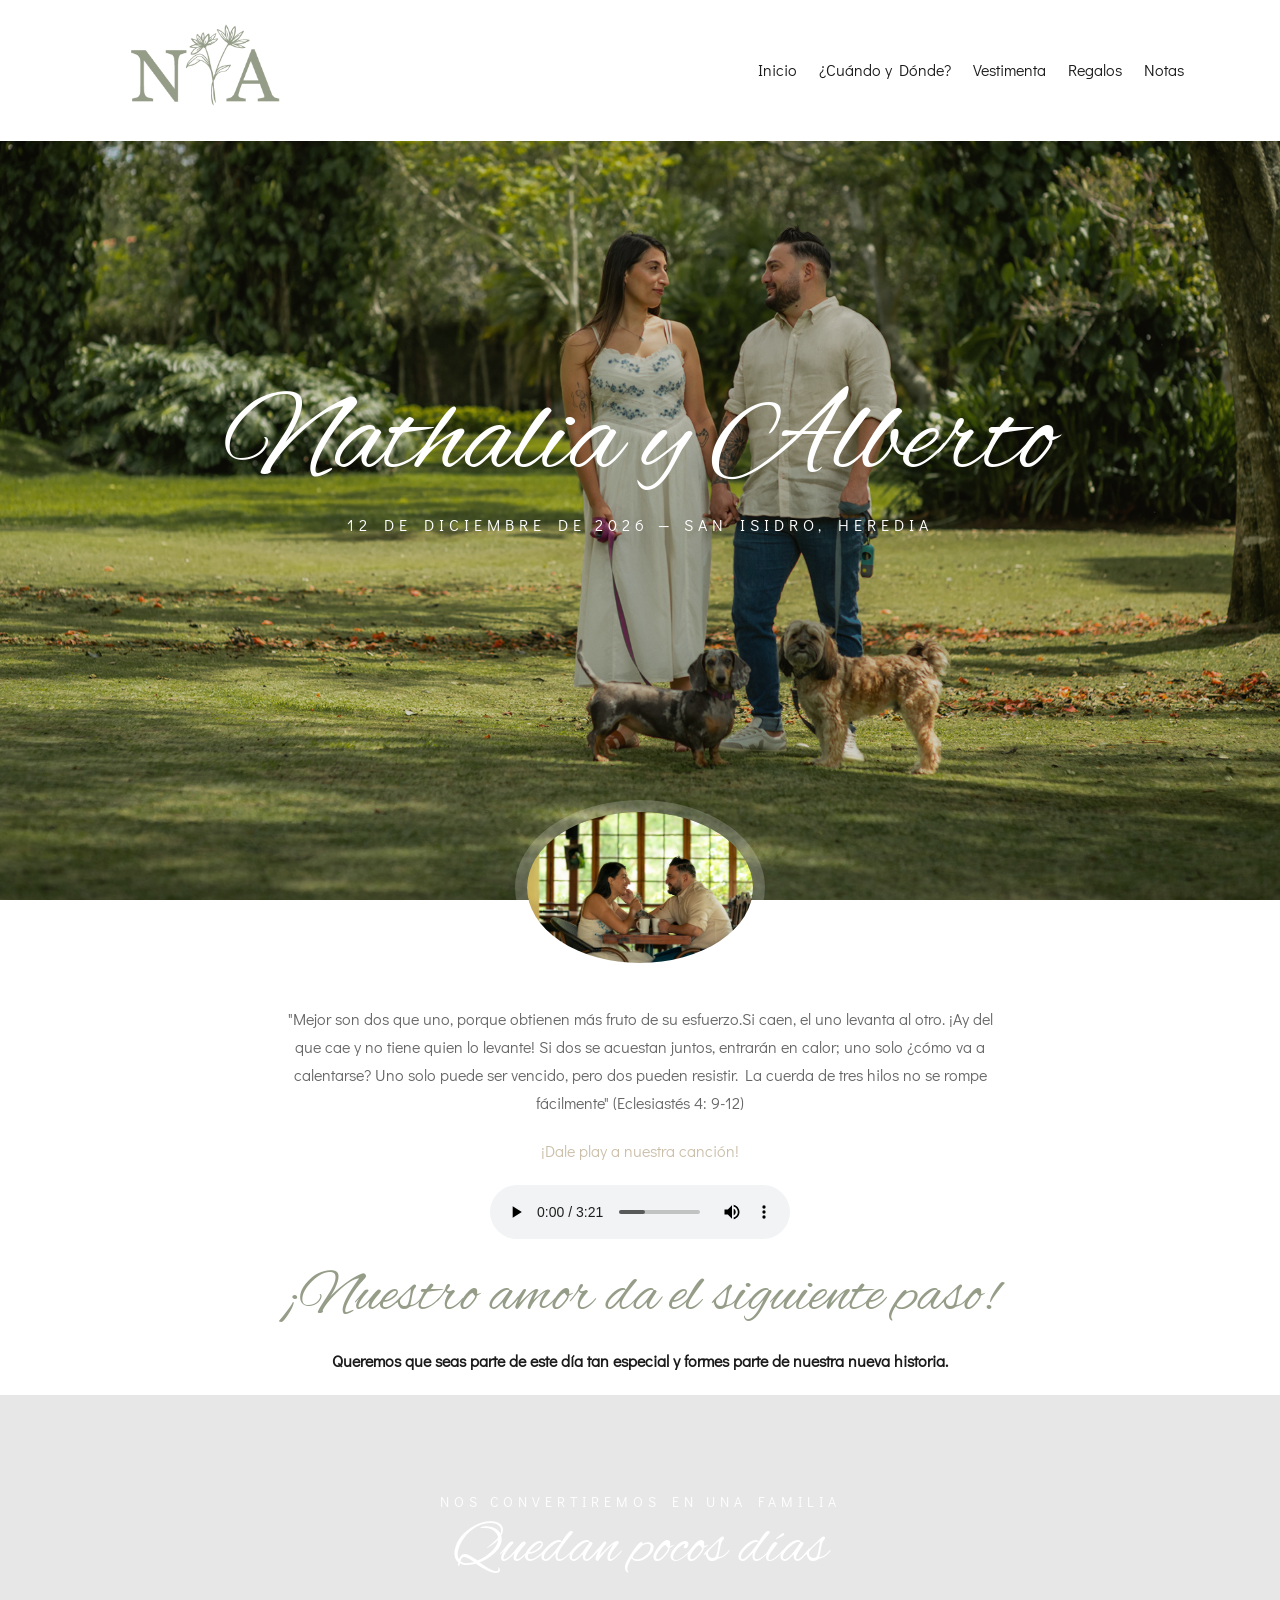
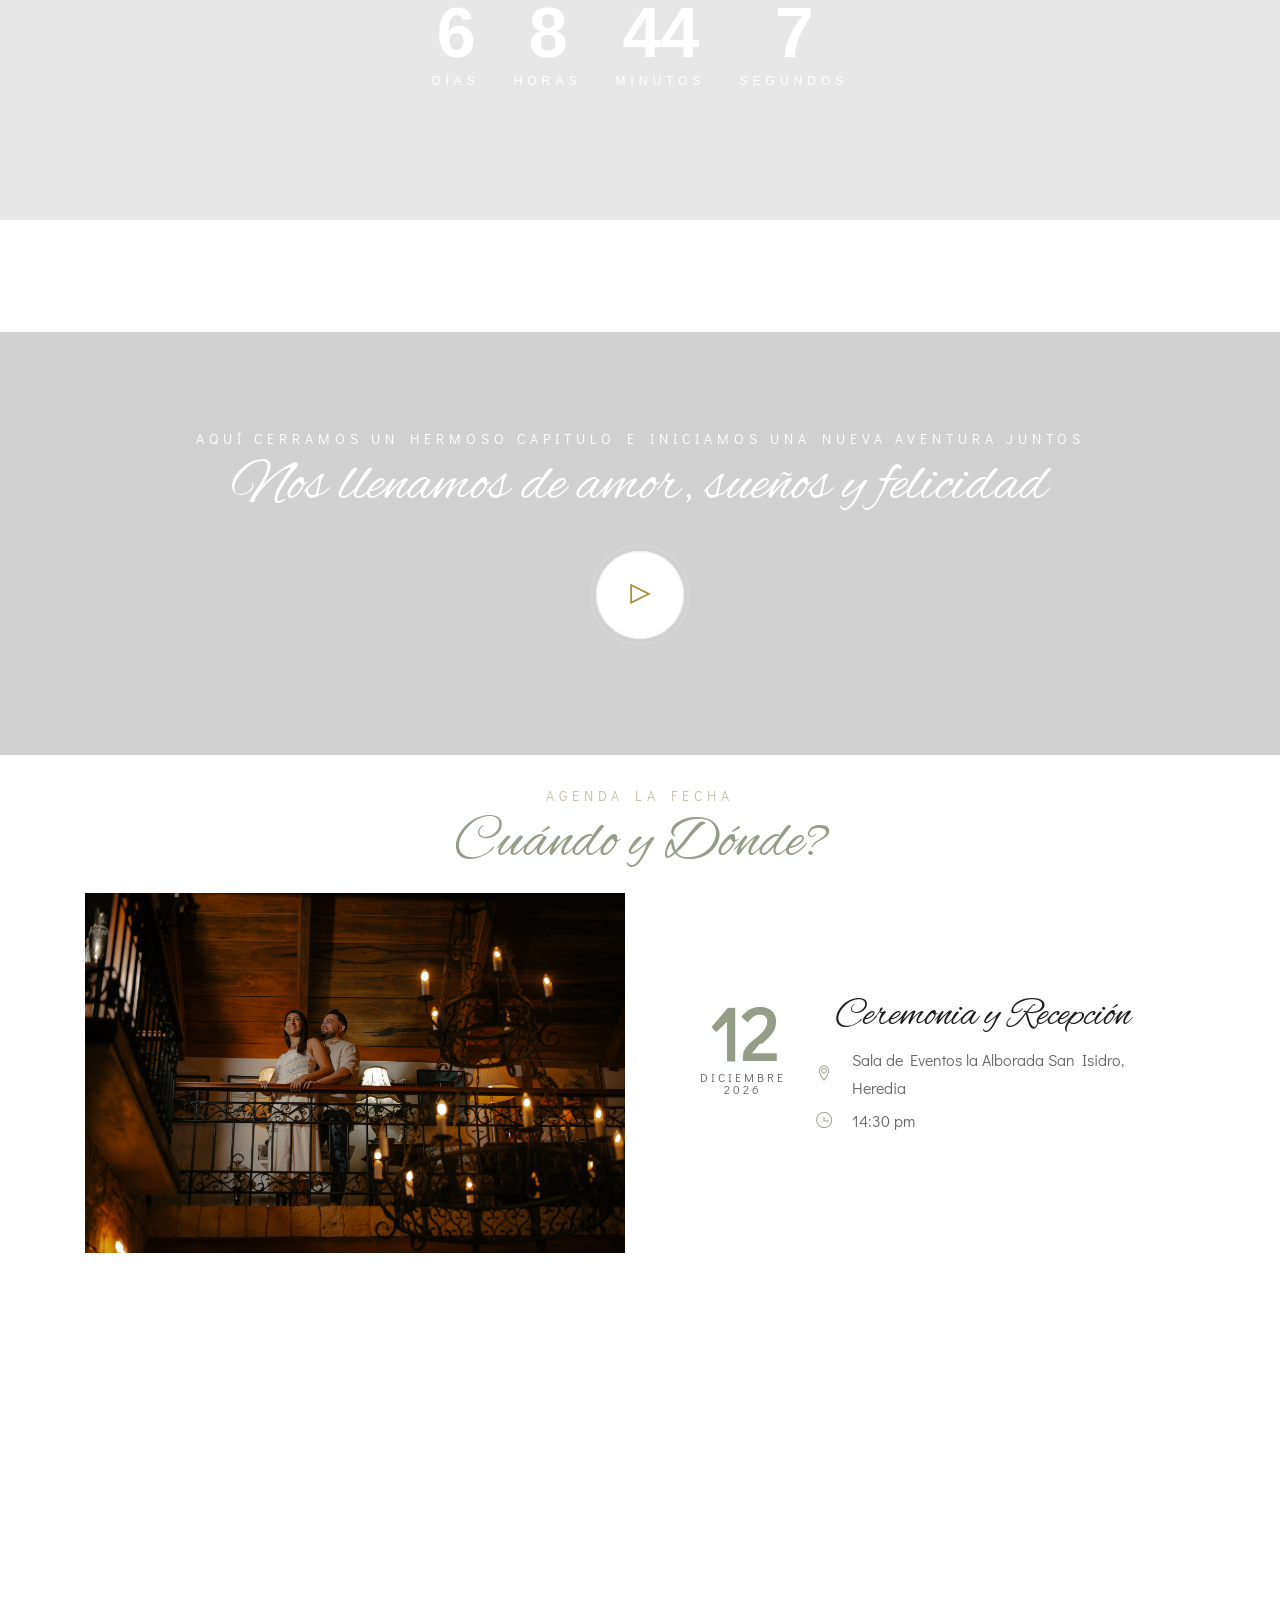
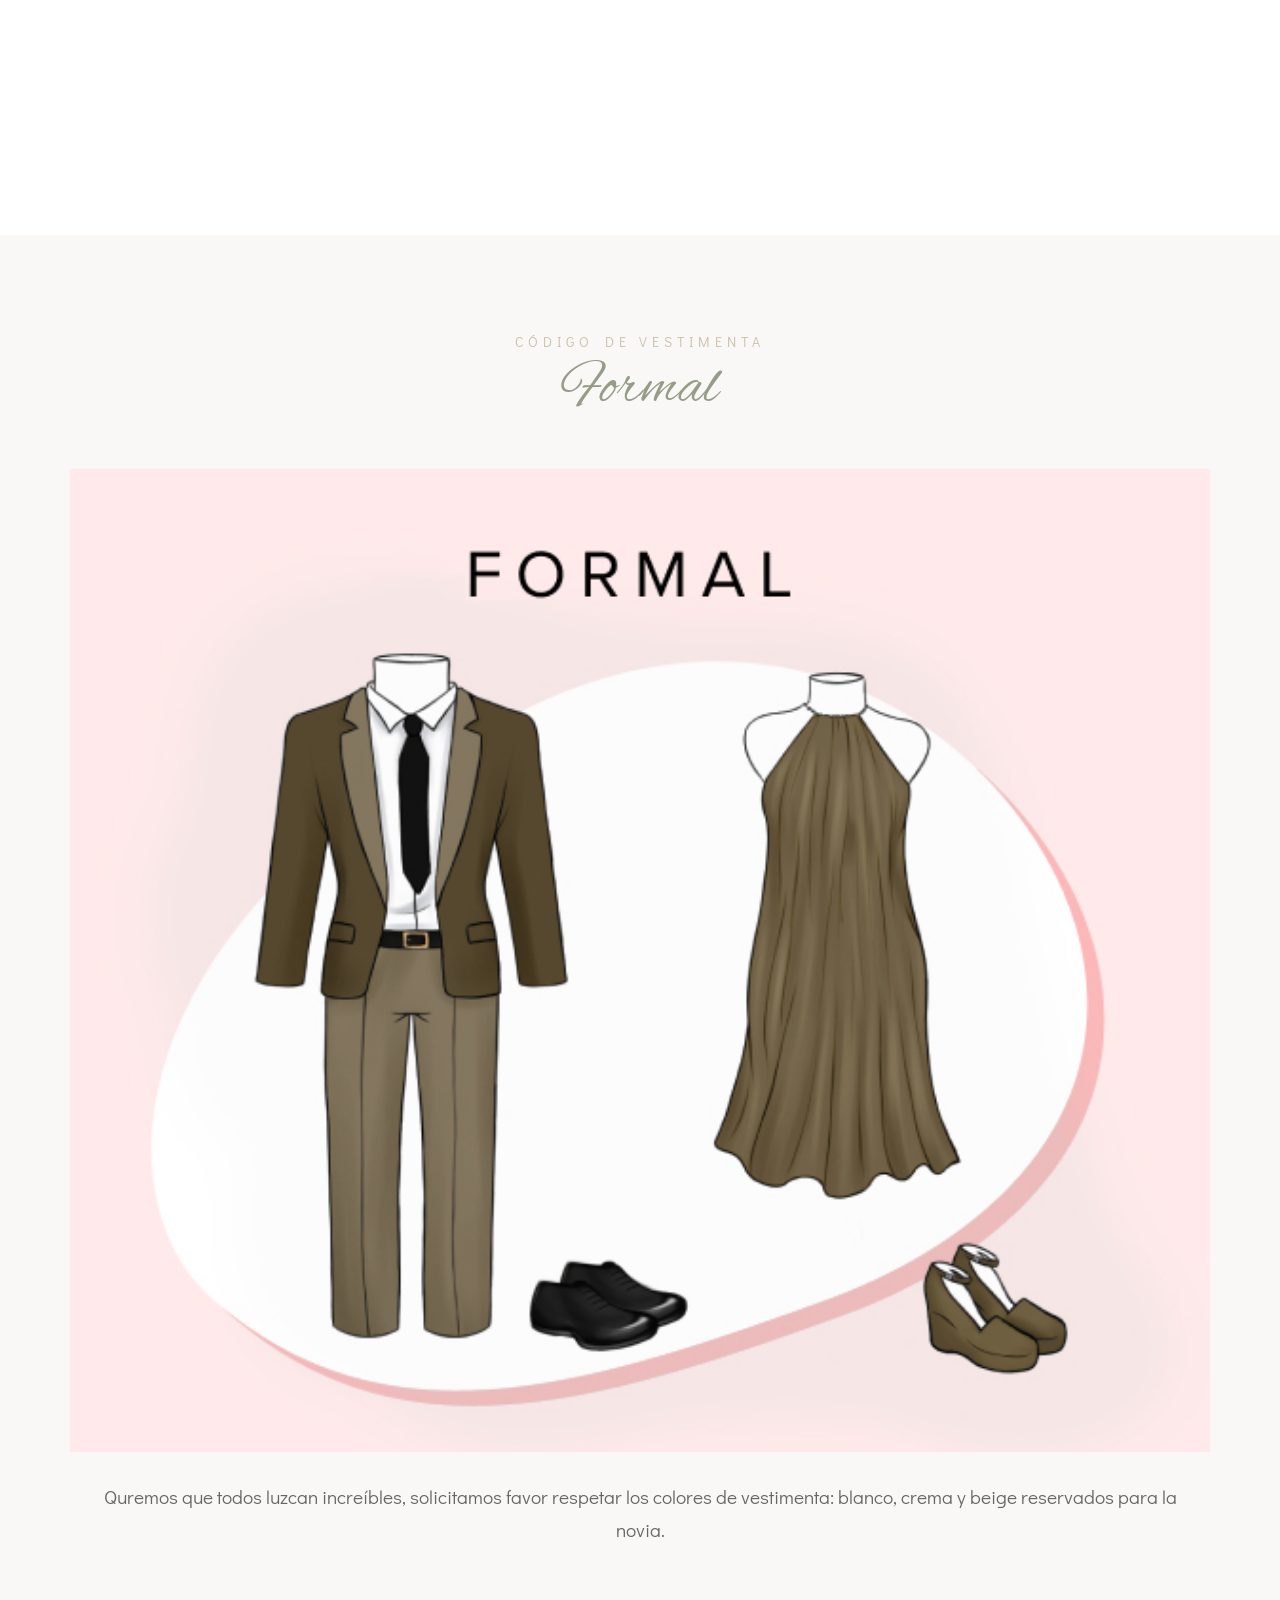
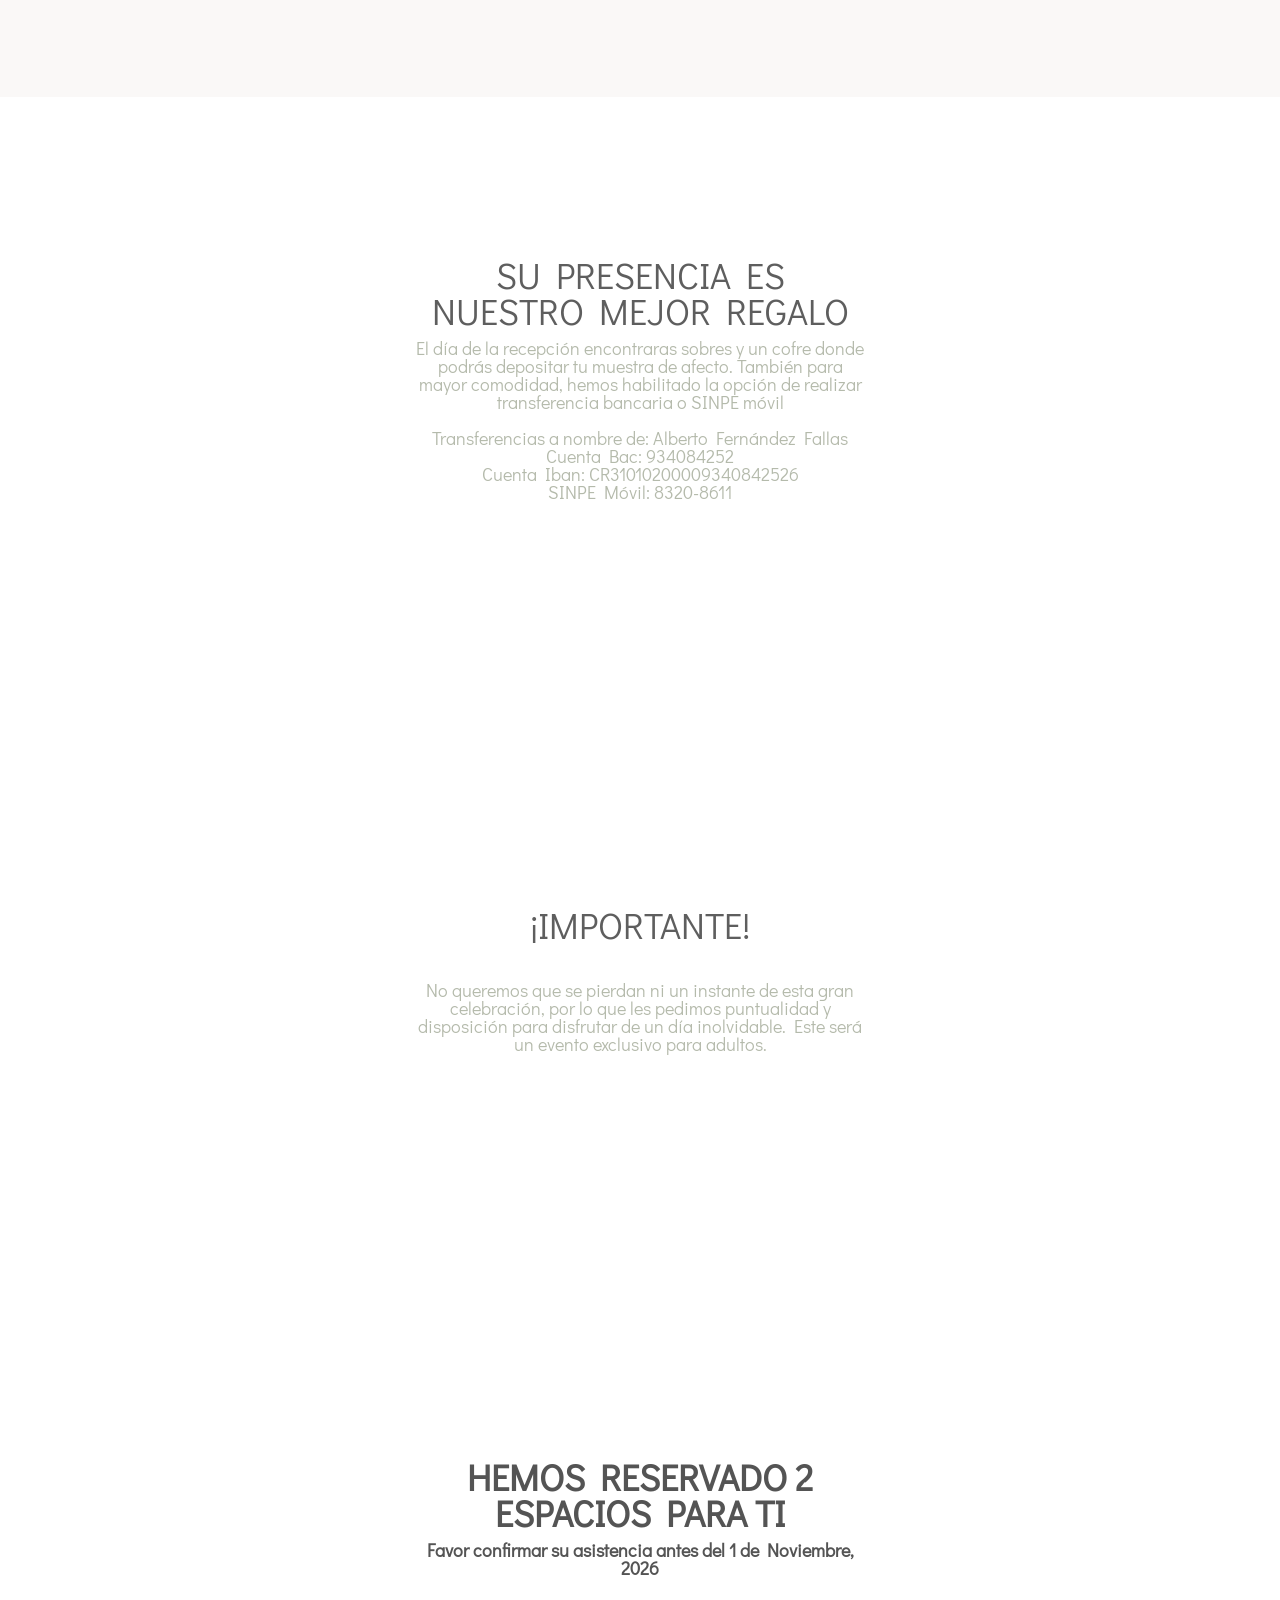
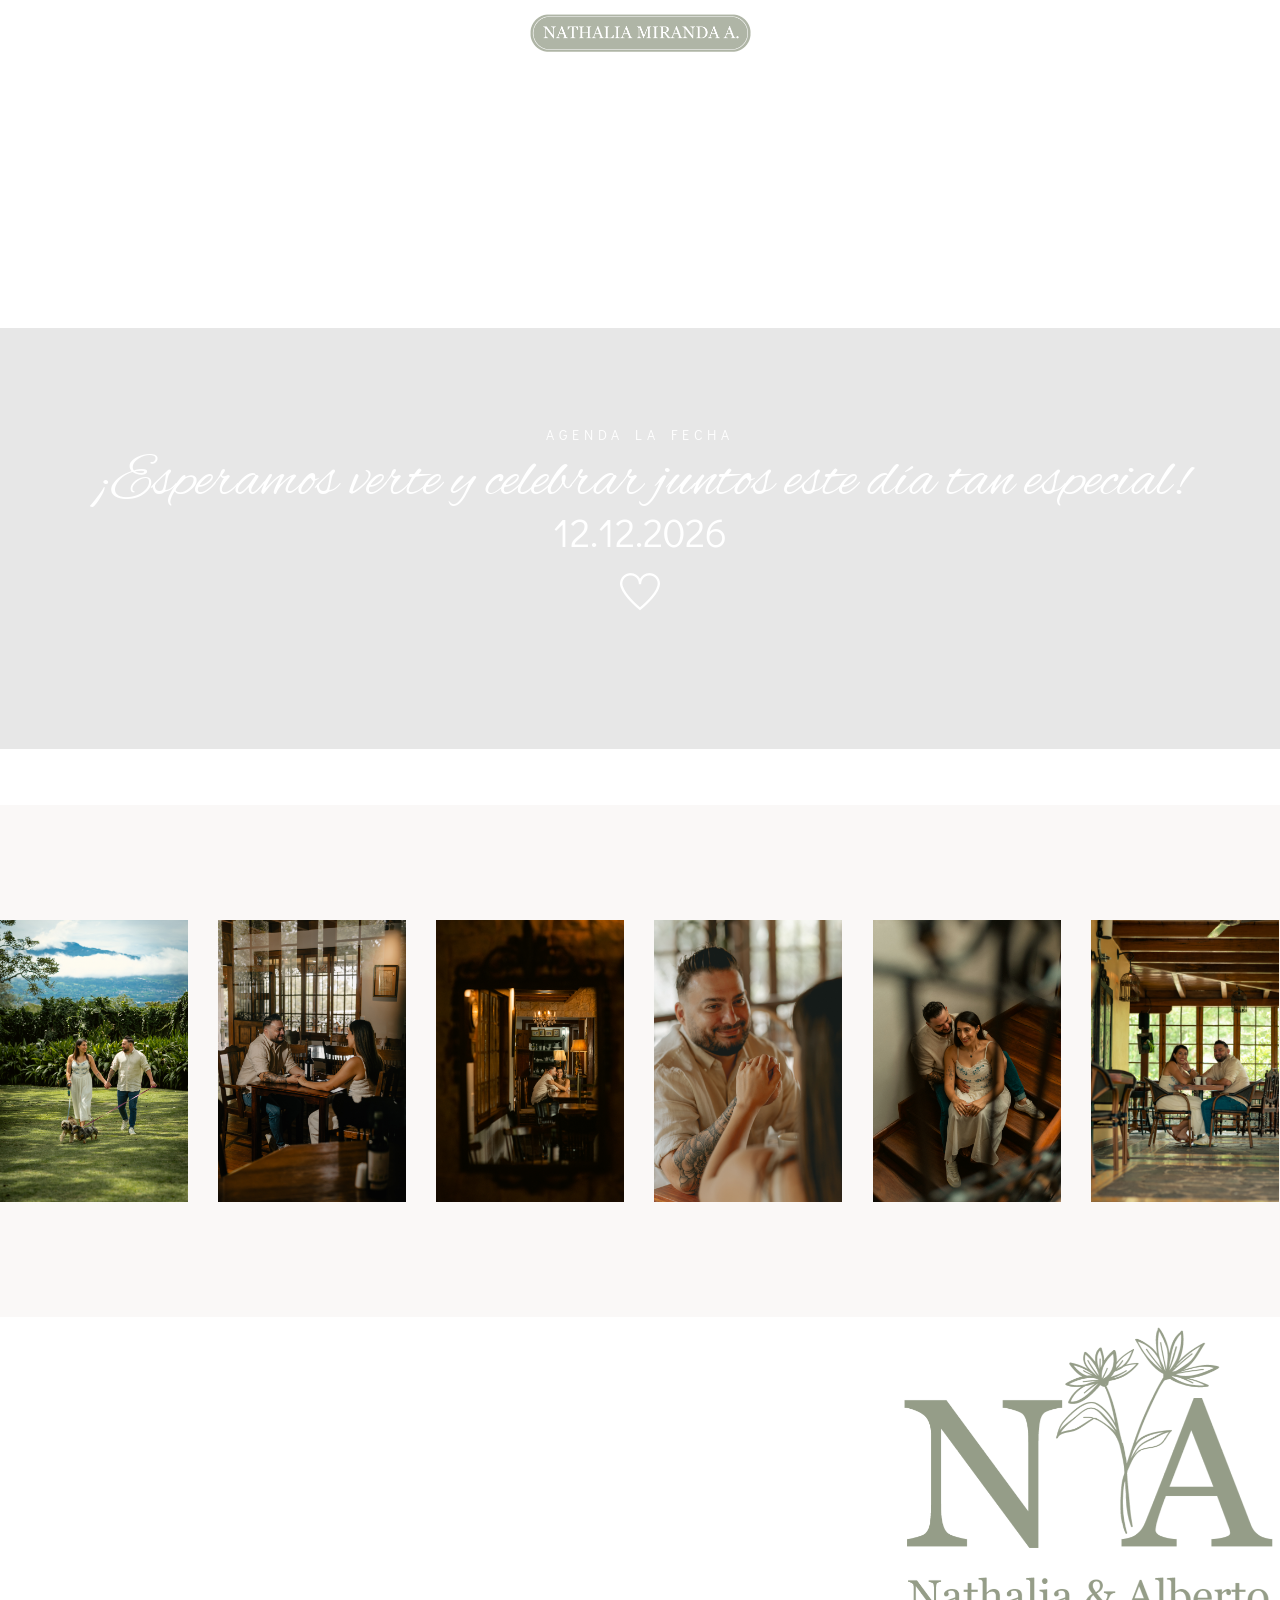
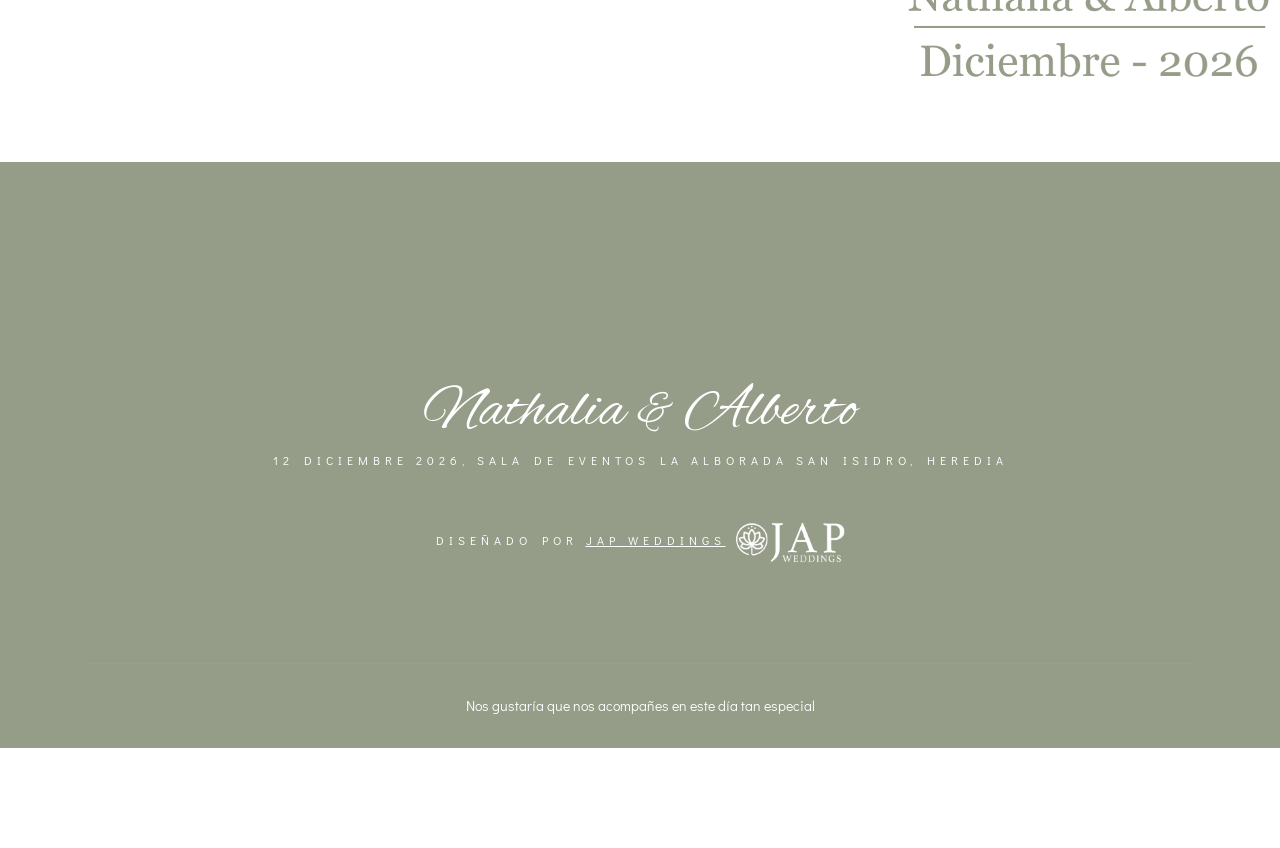
==== 2.html @ 444c9c57 "Add files via upload" ====
<!DOCTYPE HTML>
<html lang="en">

<head>
    <meta charset="utf-8">
    <meta http-equiv="X-UA-Compatible" content="IE=edge">
    <title>Nathalia y Alberto</title>
    <meta name="viewport" content="width=device-width, initial-scale=1">
    <link rel="icon" type="image/png" href="images/favicon.png" />
    <link href="https://fonts.googleapis.com/css2?family=Alex+Brush&family=Didact+Gothic&display=swap" rel="stylesheet">
    <link rel="stylesheet" href="css/animate.css">
    <link rel="stylesheet" href="css/themify-icons.css">
    <link rel="stylesheet" href="css/bootstrap.css">
    <link rel="stylesheet" href="css/flexslider.css">
    <link rel="stylesheet" href="css/magnific-popup.css">
    <link rel="stylesheet" href="css/owl.carousel.min.css">
    <link rel="stylesheet" href="css/owl.theme.default.min.css">
    <link rel="stylesheet" href="css/YouTubePopUp.css">
    <link rel="stylesheet" href="css/style.css">
    <!-- FOR IE9 below -->
    <!--[if lt IE 9]>
        <script src="js/respond.min.js"></script>
    <![endif]-->
</head>

<body>
    <!-- Preloader -->
    <div class="preloader">
        <div class="lds-heart">
            <div></div>
        </div>
    </div>
    <!-- Progress-wrapp scroll-button -->
    <div class="progress-wrap active-progress">
        <svg class="progress-circle svg-content" width="100%" height="100%" viewBox="-1 -1 102 102">
            <path d="M50,1 a49,49 0 0,1 0,98 a49,49 0 0,1 0,-98" />
        </svg>
    </div>
    <!-- Navbar -->
    <nav class="navbar navbar-expand-lg ">
        <div class="container">
            <!-- Logo -->
            <div class="logo-wrapper navbar-brand valign">
                <div class="logo">
                    <a href="index.html"><img src="images2/LOGO-nuestra-boda.png" style="width: 64%;" alt=""></a>
                </div>
            </div>
            <button class="navbar-toggler" type="button" data-toggle="collapse" data-target="#navbarSupportedContent"
                aria-controls="navbarSupportedContent" aria-expanded="false" aria-label="Toggle navigation"> <span
                    class="icon-bar"><i class="ti-line-double"></i></span> </button>
            <!-- Navbar links -->
            <div class="collapse navbar-collapse" id="navbarSupportedContent">
                <ul class="navbar-nav ml-auto">
                    <li class="nav-item"><a class="nav-link active" href="#home" data-scroll-nav="0">Inicio</a></li>
                    <li class="nav-item"><a class="nav-link" href="#whenwhere" data-scroll-nav="6">¿Cuándo y Dónde?</a>
                    </li>
                    <li class="nav-item"><a class="nav-link" href="#outfit" data-scroll-nav="8">Vestimenta</a></li>
                    <li class="nav-item"><a class="nav-link" href="#rsvp5" data-scroll-nav="7">Regalos</a></li>
                    <li class="nav-item"><a class="nav-link" href="#rsvp2" data-scroll-nav="9">Notas</a></li>

                </ul>
            </div>
        </div>
    </nav>


    <!-- Slider section -->
    <header id="home" data-scroll-index="0">
        <div class="mary-hero js-fullheight">
            <div class="flexslider js-fullheight">
                <ul class="slides">
                    <li class="bg-fixed" style="background-image: url(images/JAP_7973.jpg); 
                    background-position: 60% center;" data-overlay-dark="2" id="icon">
                        <div class="overlay"></div>
                        <div class="container">
                            <div class="row">
                                <div class="col-md-12 text-center js-fullheight slider-text">
                                    <div class="slider-text-inner mx-auto">
                                        <h2>Nathalia y Alberto</h2>
                                        <h6>12 de Diciembre de 2026 — San Isidro, Heredia</h6>
                                    </div>
                                </div>
                            </div>
                        </div>
                    </li>
                </ul>
            </div>
        </div>

    </header>
    <!-- Welcome section -->
    <div id="welcome" class="welcome section-padding">
        <div class="container">
            <div class="row">
                <div class="col-md-12 text-center">
                    <div class="welcome-mt">
                        <div class="welcome-image-wrapper">
                            <div class="img">
                                <a href="#" data-scroll-nav="1"><img src="images/JAP_7983.jpg" alt=""></a>
                            </div>
                        </div>
                    </div>
                </div>
                <div class="col-md-8 offset-md-2 text-center">
                    <p>"Mejor son dos que uno, porque obtienen más fruto de su esfuerzo.Si caen, el uno levanta al otro.
					¡Ay del que cae y no tiene quien lo levante! Si dos se acuestan juntos, entrarán en calor; uno solo ¿cómo va a calentarse?
					Uno solo puede ser vencido, pero dos pueden resistir.
					La cuerda de tres hilos no se rompe fácilmente" (Eclesiastés 4: 9-12)
</p>
					<p style="color: #cbbfa9">¡Dale play a nuestra canción!</p>
            		<audio controls loop>
  					<source src="music.mp3" type="audio/mpeg">
					</audio>
					<p></p>
					<h2 class="section-title" style="color: #959D88;">¡Nuestro amor da el siguiente paso!</h2>
					<p><b>Queremos que seas parte de este día tan especial y formes parte de nuestra nueva historia.</b></p>
            </div>
        </div>
    </div>

    <!-- Countdown section -->
    <div id="countdown" class="section-padding bg-img bg-fixed" data-overlay-dark="1"
        data-background="images/JAP_8116.jpg" style="background-position: 20% center;">
        <div class="container">
            <div class="row">
                <div class="section-head col-md-12">
                    <h6>Nos convertiremos en una familia</h6>
                    <h2>Quedan pocos días</h2>
                </div>
            </div>
            <div class="row">
                <div class="col-md-12">
                    <ul>
                        <li><span id="days"></span>Días</li>
                        <li><span id="hours"></span>Horas</li>
                        <li><span id="minutes"></span>Minutos</li>
                        <li><span id="seconds"></span>Segundos</li>
                    </ul>
                </div>
            </div>
        </div>
    </div>


    <br>
    <br>
    <br>
    <br>

    <!-- Video section -->
    <div id="video" class="story-video section-padding bg-img bg-fixed" data-overlay-dark="2"
        data-background="images/JAP_8154.jpg">
        <div class="container">
            <div class="video-wrapper">
                <div class="row">
                    <div class="col-md-12 text-center">
                        <div class="caption">
                            <h6 class="subtitle">Aquí cerramos un hermoso capitulo e iniciamos una nueva aventura juntos</h6>
                            <h2 class="title">Nos llenamos de amor, sueños y felicidad</h2><br>
                        </div>
                    </div>
                </div>
                <div class="row">
                    <div class="col-md-12 mb-60 img text-center">
                        		<a class="vid valign" href="https://youtu.be/Di5ezcNBdFs">
                            <div class="vid-butn">
                                <span class="icon"><i class="ti-control-play"></i></span>
                            </div>
                        </a>
                    </div>

                </div>
            </div>
        </div>
    </div>

    <!-- When & Where section -->
    <div id="whenwhere" class="when-where section-paddinggg" data-scroll-index="6"
        style="background: url(images/FLORES-02.png) ; background-size:21%; background-repeat: no-repeat; background-position: top right;" >
        <div class="container">
            <div class="row">
                <div class="col-md-12 text-center animate-box" data-animate-effect="fadeInUp">
                    <h6 class="section-subtitle" style="color: #cbbfa9;">Agenda la fecha</h6>
                    <h2 class="section-title" style="color: #959d88;">Cuándo y Dónde?</h2>
                </div>
            </div>
            <div class="row">
                <div class="col-md-6 animate-box" data-animate-effect="fadeInLeft">
                    <div class="img left">
                        <img src="images/JAP_7962.jpg" alt="">
                    </div>
                </div>
                <div class="col-md-6 valign animate-box" data-animate-effect="fadeInRight">
                    <div class="content">
                        <div class="date">
                            <h3 style="color: #959d88;">12</h3>
                            <h6>Diciembre 2026</h6>
                        </div>
                        <div class="cont">
                            <div class="info">
                            </div>
                            <h4>Ceremonia y Recepción</h4>
                            <ul class="list-unstyled cont-list">
                                <li>
                                    <div class="icon"> <span class="ti-location-pin" style="color: #959d88;"></span> </div>
                                    <div class="text">
                                        <p align="left">Sala de Eventos la Alborada San Isidro, Heredia</p>
                                    </div>
                                </li>
                                <li>
                                    <div class="icon"> <span class="ti-time" style="color: #959d88;"></span> </div>
                                    <div class="text">
                                        <p>14:30 pm</p>
                                    </div>
                                </li>
                            </ul>
                        </div>
                    </div>
                </div>
                
            </div>
        </div>
    </div>
    <div class="marybrian-blog section-paddinggg">
        <div class="container">
            <div class="row mb-30">
                <iframe
                    src="https://www.google.com/maps/embed?pb=!1m18!1m12!1m3!1d3928.9068027586177!2d-84.05457692454056!3d10.02454927261095!2m3!1f0!2f0!3f0!3m2!1i1024!2i768!4f13.1!3m3!1m2!1s0x8fa0e586ee577349%3A0x601cceb44c95bdb8!2sSala%20de%20Eventos%20La%20Alborada!5e0!3m2!1ses!2scr!4v1782090765783!5m2!1ses!2scr"
                    width="1200" height="450" style="border:0;" allowfullscreen="" loading="lazy"
                    referrerpolicy="no-referrer-when-downgrade"></iframe>
            </div>
        </div>
    </div>
    <!-- Dress Code section -->
    <div id="outfit" class="bride-groom clear section-padding bg-cream" data-scroll-index="8">
        <div class="container">
            <div class="row">
                <div class="col-md-12 text-center mb-30 animate-box" data-animate-effect="fadeInUp">
                    <h6 class="section-subtitle"  style="color: #cbbfa9;">Código de Vestimenta</h6>
                    <h2 class="section-title" style="color: #959d88;">Formal</h2>
                </div>
                <img src="images/Imagen1.png" alt="">

                <div class="col-md-12 text-center mb-30 animate-box">
                    <div class="widget-container" style="text-align: center;">
                        <br>
                        <p style="font-size: larger;">Quremos que todos luzcan increíbles, solicitamos favor respetar los colores de vestimenta:
 						 blanco, crema y beige reservados para la novia.
                        </p>

                    </div>
                </div>
            </div>
        </div>
    </div>

    <!-- RSVP Form section -->
    <div id="rsvp5" class="rsvp section-padding bg-img bg-fixed" data-background="images/JAP_8039.jpg"
        data-scroll-index="7" style="background-position: 20% center;">
        <div class="container">
            <div class="row">
                <div class="col-md-6 offset-md-3 bg-white p-60" style="opacity: 0.7;">
                    <h2 class="text-center">Su presencia es nuestro mejor regalo</br></h2>
                    <h6 class="text-center" style="font-family: Didact Gothic; font-size: large; color: #959D88">El día de la recepción encontraras sobres y un cofre donde podrás depositar tu muestra de afecto. También para mayor comodidad, hemos habilitado la opción de realizar transferencia bancaria o SINPE móvil
					<br>
					<br>Transferencias a nombre de: Alberto Fernández Fallas 
					<br>Cuenta Bac: 934084252
					<br>Cuenta Iban: CR31010200009340842526
					<br>SINPE Móvil: 8320-8611
                    </h6>
                </div>
            </div>
        </div>
    </div>
    <br>
    <br>

    <div id="rsvp2" class="rsvp section-padding bg-img bg-fixed" data-background="images/JAP_8063.jpg"
        data-scroll-index="9" style="background-position: 20%;">
        <div class="container">
            <div class="row">
                <div class="col-md-6 offset-md-3 bg-white p-60" style="opacity: 0.7;">
                    <h2 class="text-center">¡Importante!</br></h2>
                    <br>
                    <h6 class="text-center" style="font-family: Didact Gothic; font-size: large; color: #959D88;">
                        No queremos que se pierdan ni un instante de esta gran celebración, por lo que les pedimos puntualidad y disposición para disfrutar de un día inolvidable.
						Este será un evento exclusivo para adultos.<br>  
                    </h6>

                    <h6 class="text-center" style="font-family: Didact Gothic; font-size: large; color: #626554;">
                    </h6>
                </div>
            </div>
        </div>
    </div>
	<br>
    <br>
        <!-- RSVP Form section -->
    <div id="rsvp" class="rsvp section-padding bg-img bg-fixed" data-background="images/JAP_7977.jpg"
        data-scroll-index="7" style="background-position: 20% center;">
        <div class="container">
            <div class="row">
                <div class="col-md-6 offset-md-3 bg-white p-60" style="opacity: 0.75;">
                    <h2 class="text-center"><b>Hemos reservado 2</b><br><b>espacios para ti</b></br></h2>
				<h6 class="text-center" style="font-family: Didact Gothic; font-size: large; color: #626554;"><b>Favor confirmar su asistencia antes del 1 de Noviembre, 2026</b> 
                <br>
				<br>
				<br>
				<a href="https://wa.me/50685649191"><img src="images/boton-contacto-peq.png" alt="" style="width: 50%;"></a>   
				</h6>
					
                </div>
            </div>
        </div>
    </div>
    <br>
    <br>
    <br>
					<!-- Banner section -->
    <div id="banner" class="section-padding bg-img bg-fixed" data-overlay-dark="1"
        data-background="images/JAP_8093.jpg">
        <div class="container">
            <div class="row">
                <div class="section-head col-md-12">
                    <h6>Agenda la fecha</h6>
                    <h2>¡Esperamos verte y celebrar juntos este día tan especial!</h2>
                    <h1>12.12.2026</h1>
                    <h1><i class="ti-heart"></i></h1>
                </div>
            </div>
        </div>
    </div>
	<br>
    <br>
    <div id="gallery" class="section-padding bg-cream" data-scroll-index="10">
        <div class="container">
            <div class="row">
            </div>
        </div>
        <div class="row gallery-filter">
            <div class="col-md-2 gallery-item ceremony">
                <div class="gallery-box">
                    <div class="gallery-img"> <img src="images/JAP_7966.jpg" class="img-fluid mx-auto d-block"
                            alt="">
                    </div>
                    <div class="gallery-detail">
                    </div>
                </div>
            </div>
            <div class="col-md-2 gallery-item ceremony">
                <div class="gallery-box">
                    <div class="gallery-img"> <img src="images/JAP_7988.jpg" class="img-fluid mx-auto d-block" alt="">
                    </div>
                    <div class="gallery-detail">
                    </div>
                </div>
            </div>
            <div class="col-md-2 gallery-item ceremony">
                <div class="gallery-box">
                    <div class="gallery-img"> <img src="images/JAP_8051.jpg" class="img-fluid mx-auto d-block"
                            alt="">
                    </div>
                    <div class="gallery-detail">
                    </div>
                </div>
            </div>
            <div class="col-md-2 gallery-item ceremony">
                <div class="gallery-box">
                    <div class="gallery-img"> <img src="images/JAP_8071.jpg" class="img-fluid mx-auto d-block" alt="">
                    </div>
                    <div class="gallery-detail">
                    </div>
                </div>
            </div>
            
            <div class="col-md-2 gallery-item ceremony">
                <div class="gallery-box">
                    <div class="gallery-img"> <img src="images/JAP_8196.jpg" class="img-fluid mx-auto d-block" alt="">
                    </div>
                    <div class="gallery-detail">
			</div>
                </div>
            </div>
            
            <div class="col-md-2 gallery-item ceremony">
                <div class="gallery-box">
                    <div class="gallery-img"> <img src="images/JAP_6352.jpg" class="img-fluid mx-auto d-block" alt="">
                    </div>
                    <div class="gallery-detail">
                    </div>
                </div>
            </div>
        </div>
    </div>
    <div>
        <img src="images2/LOGO-DE-BODA-1.png" alt="" style="width: 30%; height: auto; left: 35%; position: relative;">
    </div>
    <br>
    <br>
    <!-- Footer section -->
    <footer id="footer" style="background-color: #959D88;">
        <div class="container">
            <div class="top-footer">
                <div class="row">
                    <div class="col-md-12 text-center">
                        <div class="section-padding">
                            <h2><span>Nathalia <small>&amp;</small> Alberto</span></h2>
                            <h6>12 Diciembre 2026, Sala de Eventos la Alborada San Isidro, Heredia</h6>

                            <br>
                            <br>

                            <h6>Diseñado por <a href="https://www.japweddings.com"><u>JAP Weddings</u> <img
                                        src="images2/VECTOR.png" alt="" style="width: 10%;"></a></h6>
                        </div>
                    </div>
                </div>
            </div>
            <div class="sub-footer">
                <div class="row">
                    <div class="col-md-12 text-center">
                        <p style="color: white;">Nos gustaría que nos acompañes en este día tan especial</p>
                    </div>
                </div>
            </div>
        </div>
    </footer>
    <!-- jQuery -->
    <script src="js/jquery.min.js"></script>
    <script src="js/modernizr-2.6.2.min.js"></script>
    <script src="js/jquery.easing.1.3.js"></script>
    <script src="js/bootstrap.min.js"></script>
    <script src="js/jquery.waypoints.min.js"></script>
    <script src="js/jquery.flexslider-min.js"></script>
    <script src="js/sticky-kit.min.js"></script>
    <script src="js/scrollIt.min.js"></script>
    <script src="js/owl.carousel.min.js"></script>
    <script src="js/isotope.js"></script>
    <script src="js/jquery.magnific-popup.min.js"></script>
    <script src="js/YouTubePopUp.js"></script>
    <script src="js/template.js"></script>

</body>

</html>
---- css/YouTubePopUp.css ----
@charset "UTF-8";

/*
    Name: YouTubePopUp
    Description: jQuery plugin to display YouTube or Vimeo video in PopUp, responsive and retina, easy to use.
    Version: 1.0.1
    Plugin URL: http://wp-time.com/youtube-popup-jquery-plugin/
    Written By: Qassim Hassan
    Twitter: @QQQHZ
    Websites: wp-time.com | qass.im | wp-plugins.in
    Dual licensed under the MIT and GPL licenses:
        http://www.opensource.org/licenses/mit-license.php
        http://www.gnu.org/licenses/gpl.html
    Copyright (c) 2016 - Qassim Hassan
*/

.YouTubePopUp-Wrap{
    position:fixed;
    width:100%;
    height:100%;
    background-color:#000;
    background-color:rgba(0,0,0,0.8);
    top:0;
    left:0;
    z-index:9999999999999;
}

.YouTubePopUp-animation{
    opacity: 0;
    -webkit-animation-duration: 0.5s;
    animation-duration: 0.5s;
    -webkit-animation-fill-mode: both;
    animation-fill-mode: both;
    -webkit-animation-name: YouTubePopUp;
    animation-name: YouTubePopUp;
}

@-webkit-keyframes YouTubePopUp {
    0% {
        opacity: 0;
    }

    100% {
        opacity: 1;
    }
}

@keyframes YouTubePopUp {
    0% {
        opacity: 0;
    }

    100% {
        opacity: 1;
    }
}

body.logged-in .YouTubePopUp-Wrap{ /* For WordPress */
    top:32px;
    z-index:99998;
}

.YouTubePopUp-Content{
    max-width:680px;
    display:block;
    margin:0 auto;
    height:100%;
    position:relative;
}

.YouTubePopUp-Content iframe{
    max-width:100% !important;
    width:100% !important;
    display:block !important;
    height:480px !important;
    border:none !important;
    position:absolute;
    top: 0;
    bottom: 0;
    margin: auto 0;
}

.YouTubePopUp-Hide{
    -webkit-animation-duration: 0.5s;
    animation-duration: 0.5s;
    -webkit-animation-fill-mode: both;
    animation-fill-mode: both;
    -webkit-animation-name: YouTubePopUpHide;
    animation-name: YouTubePopUpHide;
}

@-webkit-keyframes YouTubePopUpHide {
    0% {
        opacity: 1;
    }

    100% {
        opacity: 0;
    }
}

@keyframes YouTubePopUpHide {
    0% {
        opacity: 1;
    }

    100% {
        opacity: 0;
    }
}

.YouTubePopUp-Close{
    position:absolute;
    top:0;
    cursor:pointer;
    bottom:528px;
    right:0px;
    margin:auto 0;
    width:24px;
    height:24px;
    background:url(./close.png) no-repeat;
    background-size:24px 24px;
    -webkit-background-size:24px 24px;
    -moz-background-size:24px 24px;
    -o-background-size:24px 24px;
}

.YouTubePopUp-Close:hover{
    opacity:0.5;
}

@media all and (max-width: 768px) and (min-width: 10px){
    .YouTubePopUp-Content{
        max-width:90%;
    }
}

@media all and (max-width: 600px) and (min-width: 10px){
    .YouTubePopUp-Content iframe{
        height:320px !important;
    }

    .YouTubePopUp-Close{
        bottom:362px;
    }
}

@media all and (max-width: 480px) and (min-width: 10px){
    .YouTubePopUp-Content iframe{
        height:220px !important;
    }

    .YouTubePopUp-Close{
        bottom:262px;
    }
}
---- css/style.css ----
/* ----------------------------------------------------------------

01. Default style
02. Preloader style
03. Scrollbar style
04. Owl-Theme custom style
05. Navbar style
06. Page Header style
07. Slider style
08. Section & Title style
09. Welcome style
10. Bride & Groom style
11. Story style
12. Countdown style
13. Friends style
14. Story video style
15. Event style
16. When & Where style
17. Gallery style
18. Blog & Post style
19. Progress-wrap style
20. Gift Registry style
21. Insta style
22. Footer style
23. Media Query style
24. Overlay Effect Bg image

------------------------------------------------------------------- */


/* =======  Default style  ======= */
html,
body {
    -moz-osx-font-smoothing: grayscale;
    -webkit-font-smoothing: antialiased;
    -moz-font-smoothing: antialiased;
    font-smoothing: antialiased;
}
body {
    font-family: 'Didact Gothic', sans-serif;
    font-size: 16px;
    line-height: 1.75em;
    font-weight: 400;
    color: #666;
}
/* typography */
h1,
h2,
h3,
h4,
h5,
h6 {
    font-family: 'Alex Brush', cursive;
    font-weight: 400;
    line-height: 1em;
    margin: 0 0 20px 0;
    color: #1b1b1b;
}
h1 {
    font-size: 40px;
}
h2 {
    font-size: 35px;
}
h3 {
    font-size: 30px;
}
h4 {
    font-size: 25px;
}
h5 {
    font-size: 20px;
}
h6 {
    font-size: 16px;
}
p {
    font-family: 'Didact Gothic', sans-serif;
    font-size: 16px;
    line-height: 1.75em;
    margin: 0 0 20px;
    color: #666;
    font-weight: 400;
}
/* lists */
ul {
    list-style-type: none;
}
/* links */
a {
    color: #fff;
    -webkit-transition: 0.5s;
    -o-transition: 0.5s;
    transition: 0.5s;
}
a:hover,
a:active,
a:focus {
    color: #fff;
    outline: none;
    text-decoration: none !important;
}
a:link {
    text-decoration: none;
}
a:focus {
    outline: none;
}
img {
    width: 100%;
    height: auto;
}
img {
    -webkit-transition: all 0.5s;
    -o-transition: all 0.5s;
    transition: all 0.5s;
    color: #fff;
}
.bg-cream {
    background: #faf8f7;
}
.o-hidden {
    overflow: hidden;
}
.position-re {
    position: relative;
}
.full-width {
    width: 100%;
}
.bg-img {
    background-size: cover;
    background-repeat: no-repeat;
}
.pattern {
    background-repeat: repeat;
    background-size: auto;
}
.bold {
    font-weight: 600;
}
.count {
    font-family: 'Oswald', sans-serif;
}
.valign {
    display: -webkit-box;
    display: -ms-flexbox;
    display: flex;
    -webkit-box-align: center;
    -ms-flex-align: center;
    align-items: center;
}
.v-middle {
    position: absolute;
    width: 100%;
    top: 50%;
    left: 0;
    -webkit-transform: translate(0%, -50%);
    transform: translate(0%, -50%);
}
.v-bottom {
    position: absolute;
    width: 100%;
    bottom: 5%;
    left: 0;
    -webkit-transform: translate(0%, -5%);
    transform: translate(0%, -5%);
}
.js .animate-box {
    opacity: 0;
}
a[href^="tel"] {
    color: inherit;
    text-decoration: none;
}
.bg-fixed {
    background-attachment: fixed;
}
@media (max-width: 992px) {
    .bg-fixed {
    background-attachment: initial;}
}
.p-40 {
    padding: 40px;
}
.p-60 {
    padding: 60px;
}
.mt-60 {
    margin-top: 60px;
}
.mt-10 {
    margin-top: 10px;
}
.mt-20 {
    margin-top: 20px;
}
.mb-30 {
    margin-bottom: 30px;
}
.mb-60 {
    margin-bottom: 60px;
}
.mb-20 {
    margin-bottom: 20px;
}
.mb-15 {
    margin-bottom: 15px;
}
.small,
small {
    font-size: 80%;
}
b,
strong {
    color: #1b1b1b;
}
/*** form element ***/
/* text field */
button,
input,
optgroup,
select,
textarea {
    font-family: 'Didact Gothic', sans-serif;
}
input[type="password"]:focus,
input[type="email"]:focus,
input[type="text"]:focus,
input[type="file"]:focus,
input[type="radio"]:focus,
input[type="checkbox"]:focus,
textarea:focus {
    outline: none;
    border: 1px solid #ececec;
}
input[type="password"],
input[type="email"],
input[type="text"],
input[type="file"],
textarea,
#message,
#search {
    max-width: 100%;
    margin-bottom: 15px;
    border: none;
    padding: 7px 15px;
    height: auto;
    background-color: #fff;
    -webkit-box-shadow: none;
    box-shadow: none;
    display: block;
    width: 100%;
    font-family: 'Nunito Sans', sans-serif;
    font-size: 15px;
    font-weight: 400;
    line-height: 1.75em;
    color: #1b1b1b;
    background-image: none;
    border: 1px solid #ececec;
}
input:focus,
textarea:focus {
    border-bottom-width: 1px;
}
input[type="submit"],
input[type="reset"],
input[type="button"],
button {
    font-family: 'Didact Gothic', sans-serif;
    background: #b08c3e;
    border: 1px solid #b08c3e;
    color: #fff;
    padding: 12px 30px;
    margin: 0;
    font-weight: 400;
    position: relative;
    font-size: 14px;
    text-transform: uppercase;
    letter-spacing: 2px;
    border-radius: 0px;
}
input[type="submit"]:hover,
input[type="reset"]:hover,
input[type="button"]:hover,
button:hover {
    background-color: transparent;
    color: #1b1b1b;
}
select {
    padding: 10px;
    border-radius: 5px;
}
input[type="radio"],
input[type="checkbox"] {
    display: inline;
}
label {
    color: #777;
    transition: all .3s cubic-bezier(.64, .09, .08, 1);
    display: inline-block;
    -moz-appearance: none;
    display: inline-block;
    vertical-align: middle;
        font-family: 'Nunito Sans', sans-serif;
    font-size: 15px;
    font-weight: 400;
    line-height: 1.75em;
    margin-bottom: 0;
}
input[type=radio]:after,
input[type=radio]:before {
    content: '';
    position: absolute;
    transition: all .3s cubic-bezier(.64, .09, .08, 1)
}
input[type=checkbox] {
    position: relative;
    cursor: pointer;
    margin: 5px 23px 15px 0px;;
    -moz-appearance: none;
     -webkit-appearance: none;
    width: 12px;
}
input[type=checkbox]:before {
    content: '';
    width: 18px;
    height: 18px;
    border: 1px solid #ececec;
    background: #fff;
    position: absolute;
    top: 0px;
    margin-left: -1px;
}
input[type=checkbox]:after {
    font-family: 'themify';
    content: '\e64c';
    color: #b08c3e;
    background: transparent;
    position: absolute;
    top: 1px;
    margin-left: -1px;
    left: 0;
    width: 18px;
    height: 18px;
    border: none;
    display: -webkit-inline-flex;
    display: -ms-inline-flexbox;
    display: inline-flex;
    -webkit-align-items: center;
    -ms-flex-align: center;
    align-items: center;
    -webkit-justify-content: center;
    -ms-flex-pack: center;
    justify-content: center;
    opacity: 0;
    transition: opacity .3s cubic-bezier(.64, .09, .08, 1);
    will-change: opacity;
    font-size: 12px;
}
input[type=checkbox]:checked:after {
    opacity: 1
}
input[type=radio] {
    position: relative;
    cursor: pointer;
    margin: 5px 20px 15px 0px;
    -moz-appearance: none;
    -webkit-appearance: none;
    width: 10px;
}
input[type=radio]:before {
    background-color: #fff;
    width: 18px;
    height: 18px;
    border-radius: 50%;
    border: 1px solid #ccc;
    display: inline-block;
    top: 0px;
    left: -4px;
    background-image: radial-gradient(circle, #b08c3e 50%, #fff 70%);
    background-size: 0;
    background-position: 50% 50%;
    background-repeat: no-repeat;
    will-change: background-size;
    z-index: 2;
}
input[type=radio]:after {
    width: 20px;
    height: 20px;
    background: #fff;
    border-radius: 50%
}
input[type=radio]:checked:before {
    background-size: 14px 14px
}
.mb-15 {
    margin-bottom: 15px;
}
.form-control {
    -webkit-appearance: none;
    -moz-appearance: none;
    appearance: none;
    -webkit-box-shadow: none;
    box-shadow: none;
    background: transparent;
    border: none;
    border-bottom: 0px solid #e5e5e5;
    height: 54px;
    -webkit-border-radius: 0;
    -moz-border-radius: 0;
    -ms-border-radius: 0;
    border-radius: 0;
    padding: 0;
    font-family: 'Didact Gothic', sans-serif;
    font-size: 18px;
    line-height: 1.75em;
    font-weight: 400;
}
.form-control:active,
.form-control:focus {
    outline: none;
    -webkit-box-shadow: none;
    box-shadow: none;
    background-color: #fff;
    border: 1px solid #ececec;
}
#message {
    font-family: 'Didact Gothic', sans-serif;
    height: 130px;
    padding: 12px;
    border: 1px solid #ececec;
}


/* =======  Preloader Style  ======= */
.preloader{
  width: 100%;
  height: 100%;
  background: #fff;
  position: fixed;
  top: 0;
  left: 0;
  z-index: 10000;
  display: flex;
  align-items: center;
  justify-content: center;
}
/* Heart */
.lds-heart {
  display: inline-block;
  position: relative;
  width: 64px;
  height: 64px;
  transform: rotate(45deg);
  transform-origin: 32px 32px;
}
.lds-heart div {
  top: 23px;
  left: 19px;
  position: absolute;
  width: 26px;
  height: 26px;
  background: #cbbfa9;
  animation: lds-heart 1.2s infinite cubic-bezier(0.215, 0.61, 0.355, 1);
}
.lds-heart div:after,
.lds-heart div:before {
  content: " ";
  position: absolute;
  display: block;
  width: 26px;
  height: 26px;
  background: #cbbfa9;
}
.lds-heart div:before {
  left: -17px;
  border-radius: 50% 0 0 50%;
}
.lds-heart div:after {
  top: -17px;
  border-radius: 50% 50% 0 0;
}
@keyframes lds-heart {
  0% {
    transform: scale(0.95);
  }
  5% {
    transform: scale(1.1);
  }
  39% {
    transform: scale(0.85);
  }
  45% {
    transform: scale(1);
  }
  60% {
    transform: scale(0.95);
  }
  100% {
    transform: scale(0.9);
  }
}


/* =======  Scrollbar style  ======= */
::-webkit-scrollbar {
    width: 0px;
}
::-webkit-scrollbar-track {
    background: #fff;
}
::-webkit-scrollbar-thumb {
    background: #1b1b1b;
}
::-webkit-scrollbar-thumb:hover {
    background: #1b1b1b;
}


/* =======  Owl-Theme custom style  ======= */
.owl-theme .owl-nav.disabled + .owl-dots {
    margin-top: 0px;
    line-height: .7;
    display: block;
}
.owl-theme .owl-dots .owl-dot span {
    width: 12px;
    height: 12px;
    margin: 0 3px;
    border-radius: 50%;
    background: #ececec;
    border: 1px solid #ececec;
}
.owl-theme .owl-dots .owl-dot.active span,
.owl-theme .owl-dots .owl-dot:hover span {
    background: #b08c3e;
    border: 1px solid #b08c3e;
}


/* =======  Navbar style  ======= */
.navbar {
    position: absolute;
    left: 0;
    top: 0;
    width: 100%;
    background: transparent;
    z-index: 99;
    padding-right: 0;
    padding-left: 0;
    padding-top: 0;
    padding-bottom: 0;
}
.navbar-toggler {
    outline: none;
}
.navbar .navbar-toggler-icon {
    color: #b08c3e;
    
}
.navbar .navbar-nav .nav-link {
    font-family: 'Didact Gothic', sans-serif;
    font-size: 16px;
    font-weight: 400;
    color: #fff;
    margin: 3px;
    -webkit-transition: all .4s;
    transition: all .4s;
}
.navbar .navbar-nav .nav-link.black-color {
    color: #fff;
}
.navbar .navbar-nav .nav-link:hover {
    color: #CBBFA9;
}
.navbar .navbar-nav .active {
    color: #CBBFA9 !important;
}
.nav-scroll {
    background: #fff;
    padding: 0 0 0 0;
    position: fixed;
    top: -100px;
    left: 0;
    width: 100%;
    -webkit-transition: -webkit-transform .5s;
    transition: -webkit-transform .5s;
    transition: transform .5s;
    transition: transform .5s, -webkit-transform .5s;
    -webkit-transform: translateY(100px);
    transform: translateY(100px);
    -webkit-box-shadow: 0px 15px 15px rgba(0, 0, 0, 0.03);
    box-shadow: 0px 15px 15px rgba(0, 0, 0, 0.03);
}
.nav-scroll .navbar-toggler-icon {
    color: #b08c3e;
}
.nav-scroll .navbar-nav .nav-link {
    color: #1b1b1b;
}
.nav-scroll .navbar-nav .active {
    color: #CBBFA9 !important;
}
.nav-scroll .navbar-nav .logo {
    padding: 15px 0;
    color: #666;
}
.nav-scroll .logo {
    width: 240px;
}
.nav-scroll .logo-img {
    margin-bottom: 0px;
}
.nav-scroll .logo-wrapper .logo h2 {
    font-family: 'Alex Brush', cursive;
    font-size: 36px;
    font-weight: 400;
    margin-bottom: 0px;
    display: block;
    width: 100%;
    position: relative;
    color: #1b1b1b;
    line-height: 1.25em;
/*    display: none;*/
}
.nav-scroll .logo-wrapper .logo span {
    display: block;
    font-family: 'Alex Brush', cursive;
    font-size: 9px;
    color: #666;
    font-weight: 400;
    display: block;
    margin-top: 3px;
    line-height: 1.2em;
    margin-left: 5px;
/*    display: none !important;*/
}
.nav-scroll .logo-wrapper {
    padding: 20px 0px;
}
.logo-wrapper {
    float: left;
    padding: 30px 0px;
}
.logo-wrapper .logo h2 {
    font-family: 'Alex Brush', cursive;
    font-size: 36px;
    font-weight: 400;
    display: block;
    width: 100%;
    position: relative;
    color: #fff;
    margin-bottom: 0;
}
.logo-wrapper .logo h2 a i {
    color: #fff;
    font-size: 20px;
    vertical-align: super;
}
.logo-wrapper .logo span {
    display: block;
    font-family: 'Didact Gothic', sans-serif;
    font-size: 9px;
    text-transform: uppercase;
    letter-spacing: 3px;
    color: #fff;
    font-weight: 400;
    display: block;
    margin-top: 5px;
    line-height: 1.5em;
}
.logo {
    padding: 0;
    text-align: center;
}
.logo-img {
    width: 270px;
}
.dropdown:hover .dropdown-menu,
.dropdown:hover .mega-menu {
    opacity: 1;
    visibility: visible;
    -webkit-transform: translateY(0);
    transform: translateY(0);
}
.dropdown .nav-link {
    cursor: pointer;
}
.dropdown .nav-link i {
    padding-left: 1px;
    font-size: 9px;
}
.dropdown-item {
    position: relative;
}
.dropdown-item:hover .sub-menu {
    opacity: 1;
    visibility: visible;
    -webkit-transform: translateY(0);
    transform: translateY(0);
}
.dropdown-item span {
    display: block;
    cursor: pointer;
}
.dropdown-menu,
.sub-menu {
    display: block;
    opacity: 0;
    visibility: hidden;
    -webkit-transform: translateY(20px);
    transform: translateY(20px);
    width: 200px;
    padding: 15px 10px;
    border-radius: 0;
    border: 0;
    background-color: #fff;
    -webkit-box-shadow: 0px 10px 20px rgba(0, 0, 0, 0.05);
    box-shadow: 0px 10px 20px rgba(0, 0, 0, 0.05);
    -webkit-transition: all .3s;
    transition: all .3s;
}
.dropdown-menu .dropdown-item,
.sub-menu .dropdown-item {
    padding: 5px 15px;
    font-family: 'Didact Gothic', sans-serif;
    font-size: 16px;
    font-weight: 400;
    color: #1b1b1b;
    position: relative;
    -webkit-transition: all .4s;
    transition: all .4s;
    border-bottom: 1px solid rgba(0, 0, 0, 0.025);
    background-color: transparent;
}
.dropdown-menu .dropdown-item:last-child,
.sub-menu .dropdown-item:last-child {
    border-bottom: none;
}
.dropdown-menu .dropdown-item:hover,
.sub-menu .dropdown-item:hover {
    background: transparent;
    padding-left: 20px;
    color: #b08c3e;
}
.dropdown-menu .dropdown-item a,
.sub-menu .dropdown-item a {
    display: block;
    color: #1b1b1b;
}
.dropdown-menu .dropdown-item a:hover,
.sub-menu .dropdown-item a:hover {
color: #b08c3e;
}
.dropdown-menu .dropdown-item a .badge,
.sub-menu .dropdown-item a .badge {
    margin-left: 10px;
    padding: 3px 5px 3px 5px;
    font-size: 8px;
    background: #b08c3e;
    border: 1px solid #b08c3e;
    top: 12px;
    border-radius: 0px;
    color: #1b1b1b;
    position: absolute;
    display: inline;
}
.dropdown-menu .dropdown-item i,
.sub-menu .dropdown-item i {
   padding: 13px 0 0 5px;
    font-size: 8px;
    float: right;
}
.dropdown-menu .dropdown-item em,
.sub-menu .dropdown-item em {
    font-size: 8px;
    background-color: #fff;
    padding: 2px 4px;
    color: #1b1b1b;
    border-radius: 2px;
    position: absolute;
    right: 10px;
    top: 5px;
}
.dropdown-menu.last {
    left: -30%;
}
.sub-menu {
    position: absolute;
    left: 100%;
    top: -5px;
}
.sub-menu.left {
    left: -100%;
    margin-left: -20px;
}
@media screen and (max-width: 767px) {
    .navbar {
        padding-right: 0px;
        padding-right: 0px;
        background: transparent;
    }
    .nav-scroll {
        background: #fff;
    }
    .logo-wrapper {
        float: left;
        padding: 15px;
    }
    .nav-scroll .logo-wrapper {
        padding: 15px;
        background-color: #fff;
    }
}

/* ======= Page Header style ======= */
.banner-header {
    padding: 200px 0;
    clear: both;
    width: 100%;
    display: block;
    background-position: center;
}
.banner-header h5 {
    color: #fff;
    font-size: 14px;
    font-family: 'Didact Gothic', sans-serif;
    font-weight: 400;
    margin-bottom: 15px;
    margin-top: 15px;
    letter-spacing: 5px;
    text-transform: uppercase;
}
.banner-header h5 a {
    color: #FFF;
}
.banner-header h1 {
    font-size: 60px;
    font-family: 'Alex Brush', cursive;
    font-weight: 400;
    color: #fff;
    position: relative;
    margin-bottom: 0px;
}


/* =======  Slider style  ======= */
.mary-hero .flexslider {
    border: none;
    z-index: 1;
    margin-bottom: 0;
    background: #fff;
}
.mary-hero .flexslider .slides {
    position: relative;
    overflow: hidden;
}
.mary-hero .flexslider .slides li {
    background-repeat: no-repeat;
    background-size: cover;
    background-position: bottom center;
    position: relative;
    min-height: 100vh;
    
    
}
.mary-hero .flexslider .flex-control-nav {
    bottom: 20px;
    z-index: 1000;
    right: 20px;
    float: right;
    width: auto;
}
.mary-hero .flexslider .flex-control-nav li {
    display: none;
    margin-bottom: 6px;
}
.mary-hero .flexslider .flex-control-nav li a {
    background: #fff;
    -webkit-box-shadow: none;
    box-shadow: none;
    width: 8px;
    height: 8px;
    cursor: pointer;
}
.mary-hero .flexslider .flex-control-nav li a.flex-active {
    cursor: pointer;
    background: #1b1b1b;
}
.mary-hero .flexslider .flex-direction-nav {
    display: none;
}
.mary-hero .flexslider .slider-text {
    display: table;
    opacity: 0;
    min-height: 100vh;
    padding: 0;
    z-index: 9;
}
.mary-hero .flexslider .slider-text > .slider-text-inner {
    display: table-cell;
    vertical-align: middle;
    min-height: 100vh;
    padding: 20px;
    position: relative;
}
.mary-hero .flexslider .slider-text > .slider-text-inner .desc {
    position: absolute;
    bottom: 0px;
    left: 0;
    padding: 20px;
    background: transparent;
}
@media screen and (max-width: 768px) {
    .mary-hero .flexslider .slider-text > .slider-text-inner {
        text-align: center;
    }
}
.mary-hero .flexslider .slider-text > .slider-text-inner h2,
.mary-hero .flexslider .slider-text > .slider-text-inner h2 {
    font-size: 120px;
    color: #fff;
    font-family: 'Alex Brush', cursive;
    font-weight: 400;
    margin: 0;
    line-height: 1.25em;
    text-align: center;
    margin-bottom: 0px;
}
.mary-hero .flexslider .slider-text > .slider-text-inner h6,
.mary-hero .flexslider .slider-text > .slider-text-inner h6 {
    font-size: 16px;
    color: #fff;
    font-family: 'Didact Gothic', sans-serif;
    text-transform: uppercase;
    font-weight: 400;
    margin: 0;
    letter-spacing: 5px;
}
@media screen and (max-width: 768px) {
    .mary-hero .flexslider .slider-text > .slider-text-inner h2 {
        font-size: 60px;
        line-height: 1em;
        margin-bottom: 15px;
    }
    .mary-hero .flexslider .slider-text > .slider-text-inner h6 {
        font-size: 12px;
    }
}
.mary-hero .flexslider .slider-text > .slider-text-inner .heading-section {
    font-size: 50px;
}
@media screen and (max-width: 768px) {
    .mary-hero .flexslider .slider-text > .slider-text-inner .heading-section {
        font-size: 30px;
    }
}
.mary-hero .flexslider .slider-text > .slider-text-inner p {
    color: #fff;
    font-size: 30px;
    font-weight: 400;
    font-family: 'Alex Brush', cursive;
    line-height: 1.5em;
    margin-bottom: 0px;
}
@media screen and (max-width: 768px) {
    .mary-hero .flexslider .slider-text > .slider-text-inner .btn {
        width: 100%;
    }
}


/* =======  Section & Title style  ======= */
.section-padding {
    padding: 100px 0;
    clear: both;
    width: 100%;
    display: block;
}

.section-paddinggg {
    padding: 34px 0;
    clear: both;
    width: 100%;
    display: block;
}
.section-banner {
    padding: 200px 0 100px 0;
    clear: both;
    width: 100%;
    display: block;
}
.section-title {
    color: #1b1b1b;
    font-family: 'Alex Brush', cursive;
    font-weight: 400;
    font-size: 60px;
    margin-bottom: 20px;
}
.section-title span {
    display: block;
}
.section-subtitle {
    display: block;
    color: #b08c3e;
    font-size: 14px;
    font-weight: 400;
    font-family: 'Didact Gothic', sans-serif;
    margin-bottom: 10px;
    letter-spacing: 5px;
    text-transform: uppercase;
}
.rsvp h2 {
    color: #1b1b1b;
    font-family: 'Didact Gothic', sans-serif;
    font-weight: 400;
    font-size: 36px;
    margin-bottom: 10px;
    text-transform: uppercase;
}
.rsvp h6 {
    display: block;
    color: #b08c3e;
    font-size: 15px;
    font-weight: 400;
    font-family: 'Didact Gothic', sans-serif;
    margin-bottom: 30px;
}

/* =======  Welcome style  ======= */
.welcome {
    position: relative;
    z-index: 20;
    text-align: center;
}
.welcome-mt {
    margin-top: -18% !important;
}
.welcome-image-wrapper {
    display: inline-block;
    vertical-align: top;
    max-width: 100%;
}
.welcome-image-wrapper  .img:hover img {
  -webkit-transform: scale(1.1);
          transform: scale(1.1);
}
.welcome-image-wrapper .img {
    width: 250px;
    border: 12px solid rgba(255,255,255,0.2);
    border-radius: 100%;
    margin-bottom: 30px;
        overflow: hidden;
}


/* =======  Bride & Groom style  ======= */
.bride-groom .item {
  padding: 0px;
  border-radius: 0px;
  position: relative;
  overflow: hidden;
}

.bride-groom .img {
    width: 190px;
    height: 190px;
    overflow: hidden;
    margin: 0 auto 20px;
}
.bride-groom .info h1 {
    text-align: center;
}
.bride-groom .info h6 {
    font-size: 16px;
    margin-bottom: 10px;
    font-family: 'Didact Gothic', sans-serif;
    text-transform: uppercase;
    letter-spacing: 3px;
}
.bride-groom .info h6 i {
    color: #b08c3e;
    font-size: 16px;
}
.bride-groom .info span {
      color: #b08c3e;
    font-size: 24px;
    font-weight: 400;
    font-family: 'Alex Brush', cursive;
}
.bride-groom .info p {
    margin-top: 10px;
}
.bride-groom .info .social {
  margin-top: 10px;
}
.bride-groom .info .social a {
     text-align: center;
    width: 36px;
    height: 36px;
    line-height: 36px;
    border-radius: 50%;
    color: #666;
    background: transparent;
    border: 1px solid rgba(0,0,0,0.06);
    margin-right: 5px;
    font-size: 12px;
    position: relative;
    display: inline-block;
}
.bride-groom .info .social a:hover {
  color: #fff;
  background: #b08c3f;
}
.bride-groom .toright .img {
  float: right;
}
.bride-groom .toright .info {
  margin-left: 0;
  margin-right: 160px;
  text-align: right;
}
.bride-groom .toright .info .social a {
  margin-right: 0;
  margin-left: 10px;
}
@media screen and (max-width: 991px) {
    .bride-groom .img {
        margin: auto;
        float: none !important;
    }
    .bride-groom .info {
        margin: 30px 0 0 0 !important;
    }
    .bride-groom .item, .bride-groom .toright .info {
        text-align: center;
    }
}


/* =======  Story style  ======= */
.story {
    position: relative;
}
.story:last-child {
    margin-bottom: 30px;
}
.story figure {
    margin: 0;
    position: relative;
    width: 66.666667%;
    margin-left: auto;
}
.story.left figure {
    margin-left: 0;
    margin-right: auto;
}

.story .caption {
    background: #faf8f7;
    position: absolute;
    left: 0;
    top: 50%;
    width: 50%;
    padding: 5% 5% 5% 5%;
    -ms-transform: translate(0, -50%);
    -webkit-transform: translate(0, -50%);
    transform: translate(0, -50%);
}
.story.left .caption {
    left: auto;
    right: 0;
    background: #faf8f7;
    padding: 5% 5% 5% 5%;
}
.story .caption h4 {
    font-size: 40px;
    color: #1b1b1b;
    margin-bottom: 10px;
    font-family: 'Alex Brush', cursive;
}
.story .caption h6 {
    color: #b08c3e;
    font-family: 'Didact Gothic', sans-serif;
    font-size: 12px;
    margin-bottom: 10px;
    text-transform: uppercase;
    letter-spacing: 5px;
}
.story .caption p {
    margin-bottom: 0px;
}
@media (max-width: 991.98px) {
    .story figure {
        width: auto;
        margin: 0;
    }
    .story .caption {
        position: relative;
        left: 0;
        top: 0;
        width: auto;
        padding: 30px;
        -ms-transform: translate(0, 0);
        -webkit-transform: translate(0, 0);
        transform: translate(0, 0);
    }
    .story .caption h4 {
    font-size: 36px;
    }
}


/* =======  Countdown style  ======= */
#countdown {
    text-align: center;
}
#countdown .section-head {
    margin-bottom: 15px;
    z-index: 1;
}
#countdown .section-head span {
    display: block;
    position: relative;
    font-family: 'Nunito Sans', sans-serif;
    font-weight: 400;
    font-size: 18px;
    color: #fff;
    margin-bottom: 5px;
}
#countdown .section-head h2 {
    color: #fff;
    font-weight: 400;
    font-size: 60px;
    margin-bottom: 0px;
}
#countdown .section-head h6 {
    color: #fff;
    font-size: 14px;
    font-weight: 400;
    letter-spacing: 5px;
    text-transform: uppercase;
    font-family: 'Didact Gothic', sans-serif;
    margin-bottom: 10px;
}
#countdown .section-head p {
        color: #FFF;
    font-size: 24px;
    margin-bottom: 0;
}
#countdown ul{
    margin-bottom: 0;
    padding: 0;
}
#countdown li {
    font-family: 'Nunito Sans', sans-serif;
    font-weight: 400;
    display: inline-block;
    font-size: 12px;
    list-style-type: none;
    padding: 15px;
    color: #fff;
    line-height: 4em;
    text-align: center;
    text-transform: uppercase;
    letter-spacing: 5px;
}
#countdown li span {
      display: block;
    font-family: 'Nunito Sans', sans-serif;
    font-size: 70px;
    font-weight: 700;
    color: #fff;
    letter-spacing: -1px;
}
@media all and (max-width: 768px) {
  #countdown li {
    font-size: 12px;
    padding: 15px;
  }
  #countdown li span {
    font-size: 60px;
  }

  .bg-img{
    background-position: 60%;
  }
}


/* =======  Banner style  ======= */
#banner {
    text-align: center;
}
#banner .section-head {
    margin-bottom: 15px;
    z-index: 1;
}
#banner .section-head span {
    display: block;
    position: relative;
    font-family: 'Nunito Sans', sans-serif;
    font-weight: 400;
    font-size: 18px;
    color: #fff;
    margin-bottom: 5px;
}
#banner .section-head h2 {
    color: #fff;
    font-weight: 400;
    font-size: 60px;
    margin-bottom: 0px;
    line-height: 1em;
}
#banner .section-head h6 {
    margin-bottom: 5px;
    color: #fff;
    font-size: 14px;
    font-weight: 400;
    letter-spacing: 5px;
    text-transform: uppercase;
    font-family: 'Didact Gothic', sans-serif;
    margin-bottom: 10px;
}
#banner .section-head h1 {
    margin-bottom: 5px;
    color: #fff;
    font-size: 40px;
    font-weight: 400;
    text-transform: uppercase;
    font-family: 'Didact Gothic', sans-serif;
    margin-bottom: 20px;
}
#banner .section-head p {
        color: #FFF;
    font-size: 24px;
    margin-bottom: 0;
}


/* =======  Friends style  ======= */
.friends .item {
    position: relative;
    overflow: hidden;
    text-align: center;
    margin-bottom: 30px;
}

.friends .img {
    width: 200px;
    height: 200px;
    border-radius: 50%;
    overflow: hidden;
    margin: 0 auto 15px;
    -webkit-transition: all .5s;
  transition: all .5s;
    
}
.friends .info {}
.friends .info h6 {
    font-size: 16px;
    margin-bottom: 0px;
    font-family: 'Didact Gothic', sans-serif;
    text-transform: uppercase;
    letter-spacing: 3px;
}
.friends .info span {
    color: #b08c3e;
    font-size: 22px;
    font-weight: 400;
    margin-bottom: 5px;
    font-family: 'Alex Brush', cursive;
}
.friends .info p {
    margin-bottom: 0;
}
.friends .toright .img {
    float: right;
}
.friends .toright .info {
    margin-left: 0;
    margin-right: 160px;
    text-align: right;
}
@media screen and (max-width: 991px) {
    .friends .item,
    .friends .toright .info {
        text-align: center;
    }
    .friends .img {
        margin: auto;
        float: none !important;
    }
    .friends .info {
        margin: 30px 0 0 0 !important;
    }
}


/* =======  Story video style  ======= */
.story-video .video-wrapper {
overflow: hidden !important;
}
.story-video .video-wrapper .caption {
    margin-bottom: 30px;
}
.story-video .video-wrapper .caption .title {
  color: #fff;
    font-family: 'Alex Brush', cursive;
    font-weight: 400;
    font-size: 60px;
}
.story-video .video-wrapper .caption .subtitle {
    color: #fff;
    font-size: 14px;
    text-transform: uppercase;
    letter-spacing: 5px;
    font-weight: 400;
    font-family: 'Didact Gothic', sans-serif;
    margin-bottom: 10px;
}
.story-video .video-wrapper .vid {
  position: relative;
  z-index: 8;
  top: calc(50% - 50px);
  left: calc(50% - 50px);
}
.story-video .video-wrapper .vid .vid-butn:hover .icon {
  color: #fff;
}
.story-video .video-wrapper .vid .vid-butn:hover .icon:before {
  -webkit-transform: scale(0);
          transform: scale(0);
}
.story-video .video-wrapper .vid .vid-butn .icon {
    color: #b08c3e;
    width: 100px;
    height: 100px;
    border: 1px solid rgba(255, 255, 255, 0.2);
    border-radius: 50%;
    line-height: 100px;
    text-align: center;
    font-size: 30px;
    position: absolute;
    -webkit-transition: all .5s;
    transition: all .5s;
}
.story-video .video-wrapper .vid .vid-butn .icon:after {
  content: '';
  position: absolute;
  top: 5px;
  bottom: 5px;
  right: 5px;
  left: 5px;
  border: 1px solid #eee;
  border-radius: 50%;
  z-index: -1;
}
.story-video .video-wrapper .vid .vid-butn .icon:before {
  content: '';
  position: absolute;
  top: 5px;
  bottom: 5px;
  right: 5px;
  left: 5px;
  background: #fff;
  border-radius: 50%;
  z-index: -1;
  -webkit-transition: all 0.5s cubic-bezier(1, 0, 0, 1);
  transition: all 0.5s cubic-bezier(1, 0, 0, 1);
}


/* =======  Event style  ======= */
.events {
    position: relative;
}
.events:last-child {
    margin-bottom: 30px;
}
.events figure {
    margin: 0;
    position: relative;
    width: 66.666667%;
    margin-left: auto;
}
.events.left figure {
    margin-left: 0;
    margin-right: auto;
}

.events .caption {
    background: #faf8f7;
    position: absolute;
    left: 0;
    top: 50%;
    width: 50%;
    padding: 5% 5% 5% 5%;
    -ms-transform: translate(0, -50%);
    -webkit-transform: translate(0, -50%);
    transform: translate(0, -50%);
}
.events.left .caption {
    left: auto;
    right: 0;
    background: #faf8f7;
    padding: 5% 5% 5% 5%;
}
.events .caption h4 {
    font-size: 40px;
    color: #1b1b1b;
    line-height: 1.25em;
    margin-bottom: 10px;
    font-family: 'Alex Brush', cursive;
}
.events .caption h6 {
    color: #b08c3e;
    font-family: 'Didact Gothic', sans-serif;
    font-size: 12px;
    margin-bottom: 10px;
    text-transform: uppercase;
    letter-spacing: 5px;
}
.events .caption p {
    margin-bottom: 0px;
}
@media (max-width: 991.98px) {
    .events figure {
        width: auto;
        margin: 0;
    }
    .events .caption {
        position: relative;
        left: 0;
        top: 0;
        width: auto;
        -ms-transform: translate(0, 0);
        -webkit-transform: translate(0, 0);
        transform: translate(0, 0);
    }
}


/* =======  When & Where style  ======= */
.when-where .img {
  position: relative;
    overflow: hidden;
}
.when-where .img:hover img {
    -webkit-filter: none;
    filter: none;
    -webkit-transition: all 1s ease;
    -moz-transition: all 1s ease;
    -o-transition: all 1s ease;
    -ms-transition: all 1s ease;
    transition: all 1s ease;
}
.when-where .img img {
    -webkit-transition: all .5s;
    transition: all .5s;
}
.when-where .content {
  width: 100%;
  padding: 30px 45px;
}
.when-where .content .date {
  display: table-cell;
  position: relative;
  width: 80px;
  z-index: 2;
}
.when-where .content .date h3 {
    font-size: 75px;
    font-weight: 600;
    color: #b08c3e;
    margin-bottom: 0px;
    font-family: 'Didact Gothic', sans-serif;
}
.when-where .content .date h6 {
    color: #666;
    letter-spacing: 3px;
    font-size: 12px;
    font-family: 'Didact Gothic', sans-serif;
    text-transform: uppercase;
}
.when-where .content .cont {
  display: table-cell;
  vertical-align: middle;
  padding-left: 30px;
}
.when-where .content .cont h4 {
    font-size: 40px;
    color: #1b1b1b;
    font-family: 'Alex Brush', cursive;
    margin-bottom: 10px;
}
.when-where .content .cont .cont-list {
    position: relative;
    display: block;
}
.when-where .content .cont .cont-list li {
    position: relative;
    display: flex;
    align-items: center;
}
.when-where .content .cont .cont-list li + li {
    margin-top: 5px;
}
.when-where .content .cont .cont-list li .icon span {
    font-size: 16px;
    color: #b08c3e;
}
.when-where .content .cont .cont-list li .text {
    margin-left: 20px;
}
.when-where .content .cont .cont-list li .text p {
    margin: 0;
    font-size: 16px;
    color: #666;
}
.when-where .content .cont .cont-list li .text p a {
    font-size: 16px;
    color: #666;
    transition: all 500ms ease;
}
.when-where .content .cont .cont-list li .text p a:hover {
    color: #b08c3e;
}
.when-where .content .cont p {
    margin-bottom: 10px;
}
.when-where .content .cont p i {
    color: #b08c3e;
    font-size: 16px;
    margin-right: 5px;

}
.when-where .content .cont .more {
  font-size: 13px;
  font-weight: 300;
  letter-spacing: 2px;
  text-transform: uppercase;
  color: #b08c3e;
  padding-left: 40px;
  position: relative;
}
.when-where .content .cont .more:after {
  content: '';
  width: 30px;
  height: 1px;
  background: #b08c3e;
  position: absolute;
  top: 50%;
  left: 0px;
}
.when-where .content .cont .more:hover {
   color: #1b1b1b; 
}
.when-where .content .info h6 {
    font-size: 12px;
    letter-spacing: 5px;
    color: #b08c3e;
    font-family: 'Didact Gothic', sans-serif;
    text-transform: uppercase;
    margin-bottom: 10px;
}
.when-where .content .info .tags {
  color: #b08c3e;
}
@media screen and (max-width: 1000px) {
    .when-where .content {
    padding: 0 30px;
    margin-top: 40px;
    }
    .when-where .content .cont h4 {
        line-height: 1em;
        font-size: 36px;
    }
    .order2 {
    -webkit-box-ordinal-group: 3 !important;
        -ms-flex-order: 2 !important;
            order: 2 !important;
  }
    .order1 {
    -webkit-box-ordinal-group: 2 !important;
        -ms-flex-order: 1 !important;
            order: 1 !important;
  }  


}
@media screen and (max-width: 480px) {
    .when-where .content {
    padding: 0 15px;
  }
    .when-where .content .date {
    width: 60px;
  }
    .when-where .content .info .tags {
    margin: 5px 0 0;
  }
    .when-where .content .date h3 {
    font-size: 40px;
  }
}




/* =======  Gallery style  ======= */
.gallery-menu li a {
        cursor: pointer;
    display: block;
    color: #666;
    margin-bottom: 5px;
    padding: 5px 15px;
    transition: all 0.5s;
    margin-top: 5px;
        text-decoration: none;
}
.gallery-menu a.active,
.gallery-menu a:hover {
       color: #fff;
    background-color: #b08c3e;
}
.gallery-item {
    position: relative;
    padding: 15px;
}
.gallery-box {
    overflow: hidden;
    position: relative;
}
.gallery-box .gallery-img {
    position: relative;
    overflow: hidden;
    border-radius: 0;
}
.gallery-box .gallery-img:after {
    content: " ";
    display: block;
    width: 100%;
    height: 100%;
    position: absolute;
    top: 0;
    left: 0;
    border-radius: 0;
    transition: all 0.27s cubic-bezier(0.3, 0.1, 0.58, 1);
}
.gallery-box .gallery-img>img {
    transition: all 0.3s cubic-bezier(0.3, 0.1, 0.58, 1);
    border-radius: 0;
}
.gallery-box .gallery-detail {
    opacity: 0;
    color: #FFF;
    width: 100%;
    padding: 20px;
    box-sizing: border-box;
    position: absolute;
    left: 0;
    overflow: hidden;
    transition: all 0.27s cubic-bezier(0.3, 0.1, 0.58, 1);
    text-align: center;
}
.gallery-box .gallery-detail h4 {
    font-family: 'Alex Brush', cursive;
    font-weight: 400;
    font-size: 24px;
    color: #fff;
}
.gallery-box .gallery-detail p {
    color: #fff;
}
.gallery-box:hover .gallery-detail {
    top: 50%;
    transform: translate(0, -50%);
    opacity: 1;
}
.gallery-box:hover .gallery-img:after {
    background: rgba(0, 0, 0, 0.4);
}
.gallery-box:hover .gallery-img>img {
    transform: scale(1.05);
}


/* ======= Blog style ======= */
.marybrian-blog .img {
  position: relative;
    overflow: hidden;
}
.marybrian-blog .img:hover img {
    -webkit-filter: none;
    filter: none;
    -webkit-transform: scale(1.09, 1.09);
    transform: scale(1.09, 1.09);
    -webkit-transition: all 1s ease;
    -moz-transition: all 1s ease;
    -o-transition: all 1s ease;
    -ms-transition: all 1s ease;
    transition: all 1s ease;
}
.marybrian-blog .img img {
    -webkit-transition: all .5s;
    transition: all .5s;
}
.marybrian-blog .content {
  width: 100%;
  padding: 30px 30px;
}
.marybrian-blog .content .date {
  display: table-cell;
  position: relative;
  width: 95px;
  z-index: 2;
}
.marybrian-blog .content .date h1 {
    font-family: 'Didact Gothic', sans-serif;
    font-size: 70px;
    font-weight: 400;
    color: #b08c3e;
    margin-bottom: 10px;
}
.marybrian-blog .content .date h6 {
    color: #666;
    letter-spacing: 3px;
    font-size: 12px;
    font-family: 'Didact Gothic', sans-serif;
    text-transform: uppercase;
    font-weight: 400;
	padding-right: 3px;
}
.marybrian-blog .content .cont {
  display: table-cell;
  vertical-align: middle;
  padding-left: 15px;
}
.marybrian-blog .content .cont h5 {
    margin: 15px 0;
    font-size: 45px;
    color: #1b1b1b;
    font-weight: 400;
    line-height: 1em;
}
.marybrian-blog .content .cont .more {
  font-size: 14px;
  font-weight: 400;
  letter-spacing: 3px;
  text-transform: uppercase;
  color: #666;
  padding-left: 50px;
  position: relative;
}
.marybrian-blog .content .cont .more:after {
  content: '';
  width: 40px;
  height: 1px;
  background: #b08c3e;
  position: absolute;
  top: 50%;
  left: 0px;
}
.marybrian-blog .content .cont .more:hover {
   color: #b08c3e; 
}
.marybrian-blog .content .info h6 {
    font-size: 12px;
    letter-spacing: 3px;
    color: #666;
    font-family: 'Didact Gothic', sans-serif;
    text-transform: uppercase;
}
.marybrian-blog .content .info .tags {
  color: #b08c3e;
}
@media screen and (max-width: 991px) {
    .marybrian-blog .content {
    padding: 0 30px;
    margin-top: 40px;
    }
    .marybrian-blog .content .cont h4 {
        line-height: 1.25em;
    }
    .order2 {
    -webkit-box-ordinal-group: 3 !important;
        -ms-flex-order: 2 !important;
            order: 2 !important;
  }
    .order1 {
    -webkit-box-ordinal-group: 2 !important;
        -ms-flex-order: 1 !important;
            order: 1 !important;
  }  
}
@media screen and (max-width: 480px) {
    .marybrian-blog .content {
    padding: 0 15px;
  }
    .marybrian-blog .content .date {
    width: 60px;
  }
    .marybrian-blog .content .info .tags {
    margin: 5px 0 0;
  }
    .marybrian-blog .content .date h3 {
    font-size: 40px;
  }
}

/* ======= Blog & Post style ======= */
.blog .item {
    padding: 60px 30px;
    position: relative;
    background-size: cover;
    background-position: 50% 0% !important;
    margin-bottom: 30px;
}
.blog .item:before {
    content: "";
    position: absolute;
    top: 0;
    left: 0;
    right: 0;
    bottom: 0;
    background: rgba(12, 12, 12, 0.7);
}
.blog .item:hover:after {
    opacity: 0;
}
.blog .item:hover h5,
.blog .item:hover p,
.blog .item:hover span {
    color: #fff;
}
.blog .item:after {
    content: "";
    position: absolute;
    top: 0;
    left: 0;
    right: 0;
    bottom: 0;
    background: #fff;
    z-index: 1;
    -webkit-transition: all .4s;
    transition: all .4s;
}
.blog .item .content {
    position: relative;
    z-index: 7;
}
.blog .item h5 {
    font-size: 32px;
    line-height: 1.5em;
    font-weight: 400;
    text-transform: uppercase;
    letter-spacing: 2px;
    margin-bottom: 30px;
}
.blog .item .info {
    margin-bottom: 15px;
}
.blog .item .info span {
    margin-right: 10px;
    font-family: 'Old Standard TT', serif;
    font-size: 12px;
    text-transform: uppercase;
    color: #AAA;
    font-weight: 400;
}
.blog .item .info span:last-child {
    margin: 0;
}
.blog .item .info span i {
    padding-right: 4px;
}
.blog .item p {
    margin-bottom: 30px;
}
.blog .item .more {
    font-weight: 500;
}
.blog .item .more:hover i {
    padding-left: 10px;
}
.blog .item .more i {
    padding-left: 2px;
    -webkit-transition: all .4s;
    transition: all .4s;
}
/* blog page post */
.blog-page .item {
    margin-bottom: 60px;
}
.blog-page .post-img {
    position: relative;
    overflow: hidden;
}
.blog-page .post-img a {
    display: block;
}
.blog-page .post-img img {
    -webkit-transition: all .4s;
    transition: all .4s;
}
.blog-page .post-cont {
    padding: 20px 0 0 0;
    background-color: #fff;
}
.blog-page .post-cont .tag,
.blog-page .post-cont .date {
    font-size: 12px;
    text-transform: uppercase;
    color: #b08c3e;
    font-weight: 400;
    letter-spacing: 5px;
}
.blog-page .post-cont .tag:hover,
.blog-page .post-cont .date:hover {
  color: #b08c3e;  
}
.blog-page .post-cont h5 {
    font-size: 40px;
    margin-bottom: 15px;
    margin-top: 10px;
}
.blog-page .post-cont h5 a {
    color: #000;
}
.blog-page .post-cont h5 a:hover {
    color: #b08c3e;
}
.blog-page .post-cont .info {
    margin-top: 0px;
    font-size: 12px;
    text-align: right;
}
.blog-page .post-cont .info a {
    font-size: 12px;
    color: #000;
}
.blog-page .post-cont .info a:last-of-type {
    float: right;
}
/* blog sidebar */
.blog-sidebar .widget {
    background: #faf8f7;
    padding: 30px;
    margin-bottom: 30px;
    overflow: hidden;
}
.blog-sidebar .widget ul {
    margin-bottom: 0;
    padding: 0;
}
.blog-sidebar .widget ul li {
    font-size: 15px;
    line-height: 1.5em;
    margin-bottom: 10px;
}
.blog-sidebar .widget ul li:hover {
    color: #b08c3e;
}
.blog-sidebar .widget ul li a {
    color: #666;
}
.blog-sidebar .widget ul li a.active {
    color: #b08c3e;
}
.blog-sidebar .widget ul li a:hover {
    color: #b08c3e;
}
.blog-sidebar .widget ul li:last-child {
    margin-bottom: 0;
}
.blog-sidebar .widget ul li i {
    font-size: 9px;
    margin-right: 10px;
}
.blog-sidebar .widget .recent li {
    display: block;
    overflow: hidden;
}
.blog-sidebar .widget .recent .thum {
    width: 90px;
    overflow: hidden;
    float: left;
}
.blog-sidebar .widget .recent a {
    display: block;
    margin-left: 105px;
}
.blog-sidebar .widget-title {
    margin-bottom: 30px;
}
.blog-sidebar .widget-title h6 {
    padding-bottom: 0;
    border-bottom: 1px solid #f1eaea;
    font-size: 35px;
    line-height: 1.5em;
    margin-bottom: 15px;
}
.blog-sidebar .search form {
    position: relative;
}
.blog-sidebar .search form input {
    width: 100%;
    padding: 10px;
    border: 0;
    background: #fff;
    margin-bottom: 0;
}
.blog-sidebar .search form button {
    position: absolute;
    right: 0;
    top: 0;
    background-color: transparent;
    color: #000;
    border: 0;
    padding: 10px;
    cursor: pointer;
}
.blog-sidebar .tags li {
    margin: 3px !important;
    padding: 6px 16px;
    border: 1px solid #f1eaea;
    color: #666 !important;
    float: left;
}
.blog-sidebar ul.tags li a {
    font-size: 14px;
    color: #666;
}
.blog-sidebar ul.tags li:hover,
.blog-sidebar ul.tags li a:hover {
    color: #fff;
    background-color: #b08c3e;
}
.blog-comment-section {
    padding-top: 60px;
    margin-bottom: 0px;
}
.blog-comment-section h5 { 
    font-size: 27px;
}
.blog-post-comment-wrap {
    display: flex;
    margin-bottom: 60px;
}
.blog-user-comment {
    margin-right: 30px;
    flex: 0 0 auto;
}
.blog-user-comment img {
    border-radius: 100%;
    width: 120px;
}
.blog-user-content {
    margin-right: 26px;
}
.blog-user-content h3 {
    font-size: 27px;
    color: #000;
    margin: 0 0 15px;
}
.blog-user-content h3 span {
    font-size: 11px;
    color: #666;
    font-weight: 400;
    margin-left: 20px;
    letter-spacing: 1px;
    text-transform: uppercase;
    font-family: 'Nunito Sans', sans-serif;
}
.blog-repay {
    font-size: 13px;
    line-height: 1.75em;
    color: #000 !important;
    margin: 0;
    font-weight: 400;
}
/* pagination */
.blog-pagination-wrap {
    padding: 0;
    margin: 30px 0 0 0;
    text-align: center;
}
.blog-pagination-wrap li {
    display: inline-block;
    margin: 0 5px;
    border-radius: 100%;
    border: 1px solid #f5eeeb;
}
.blog-pagination-wrap li a {
    background: #fff;
    display: inline-block;
    width: 40px;
    height: 40px;
    line-height: 40px;
    text-align: center;
    color: #666;
    font-weight: 300;
    border-radius: 100%;
}
.blog-pagination-wrap li a:hover {
    opacity: 1;
    text-decoration: none;
    background-color: #b08c3e;
    border: 1px solid #b08c3e;
    color: #fff;
}
.blog-pagination-wrap li a.active {
    background-color: #b08c3e;
    border: 1px solid #b08c3e;
    color: #fff;
}
.blog-pagination-wrap li a i { 
    font-size: 11px;
}
@media screen and (max-width: 768px) {
    .blog-pagination-wrap {
        padding: 0 0 60px 0;
        margin: 0;
        text-align: center;
    }
}

/* post list */
.post-list {
    position: relative;
    display: block;
    padding: 0;
}
.post-list li {
    position: relative;
    display: flex;
    align-items: center;
}
.post-list li+li {
    margin-top: 10px;
}
.post-list li .icon {
    display: flex;
    align-items: center;
}
.post-list li .icon span {
    color: #b08c3e;
    font-size: 12px;
}
.post-list li .text {
    margin-left: 12px;
}
.post-list li .text p {
    color: #666;
    font-weight: 400;
    margin: 0;
}

.itenerario-img {
    height: 64px;
    width: 64px;
}

/* =======  Progress-wrap style  ======= */
.progress-wrap {
    position: fixed;
    bottom: 30px;
    right: 30px;
    height: 44px;
    width: 44px;
    cursor: pointer;
    display: block;
    border-radius: 50px;
    -webkit-box-shadow: inset 0 0 0 1px rgba(130, 130, 130, 0.2);
    box-shadow: inset 0 0 0 1px rgba(130, 130, 130, 0.2);
    z-index: 100;
    opacity: 0;
    visibility: hidden;
    -webkit-transform: translateY(20px);
    -ms-transform: translateY(20px);
    transform: translateY(20px);
    -webkit-transition: all 400ms linear;
    -o-transition: all 400ms linear;
    transition: all 400ms linear;
}
.progress-wrap.active-progress {
    opacity: 1;
    visibility: visible;
    -webkit-transform: translateY(0);
    -ms-transform: translateY(0);
    transform: translateY(0);
}
.progress-wrap::after {
    position: absolute;
    font-family: 'themify';
    content: '\e627';
    text-align: center;
    line-height: 44px;
    font-size: 13px;
    font-weight: normal;
    color: #666;
    left: 0;
    top: 0;
    height: 44px;
    width: 44px;
    cursor: pointer;
    display: block;
    z-index: 1;
    -webkit-transition: all 400ms linear;
    -o-transition: all 400ms linear;
    transition: all 400ms linear;
}
.progress-wrap svg path {
    fill: none;
}
.progress-wrap svg.progress-circle path {
    stroke: #b08c3e;
    stroke-width: 2;
    -webkit-box-sizing: border-box;
    box-sizing: border-box;
    -webkit-transition: all 400ms linear;
    -o-transition: all 400ms linear;
    transition: all 400ms linear;
}
.progress-wrap {
    -webkit-box-shadow: inset 0 0 0 1px rgba(130, 130, 130, 0.2);
    box-shadow: inset 0 0 0 1px rgba(130, 130, 130, 0.2);
}
.progress-wrap::after {
    color: #b08c3e;
}
.progress-wrap svg.progress-circle path {
    stroke: #b08c3e;
}


/* =======  Gift Registry style  ======= */
.gift-registry {
    background-color: #fff;
    padding-top: 100px;
    padding-bottom: 100px;
    margin-bottom: -90px;
}
.gift-registry h2 {
    margin-bottom: 10px;
}
.gift-registry h6 {
    color: #b08c3e;
}
.gift-registry a {
    color: #666;
}
.gift-registry .owl-carousel {
    margin: 30px 0;
}
.gift-registry .gift-registry-logo {
    opacity: 1;
    line-height: 0;
}
.gift-registry .gift-registry-logo:hover {
    opacity: 1;
}
.gift-registry img:hover {
    -webkit-filter: none;
    filter: none;
}
.gift-registry img {
    -webkit-filter: grayscale(100%);
    filter: grayscale(100%);
    -webkit-transition: all .5s;
    transition: all .5s;
}


/* =======  Insta style  ======= */
.insta {
    margin-bottom: -120px;
}
.insta .flex {
  display: -webkit-box;
  display: -ms-flexbox;
  display: flex;
  padding: 0;
  position: relative;
}
.insta .img {
  position: relative;
    padding: 0px;
}
.insta .img:hover i {
  opacity: 1;
}
.insta .img:hover:after {
  opacity: 0;
}
.insta .img:after {
  content: '';
  position: absolute;
  top: 0;
  left: 0;
  width: 100%;
  height: 100%;
  background: #fff;
  -webkit-transition: all .4s;
  -o-transition: all .4s;
  transition: all .4s;
  opacity: .0;
}
.insta .img i {
  position: absolute;
  top: 10px;
  right: 10px;
  color: #fff;
  -webkit-transition: all .4s;
  -o-transition: all .4s;
  transition: all .4s;
  opacity: 0;
}
.insta .follow {
  position: absolute;
  top: 50%;
  left: 50%;
  -webkit-transform: translateX(-50%) translateY(-50%);
  -ms-transform: translateX(-50%) translateY(-50%);
  transform: translateX(-50%) translateY(-50%);
}
.insta .follow .text-bg {
  background: #fff;
  padding: 15px 30px;
  color: #1b1b1b;
  font-size: 14px;
  z-index: 3;
}
.insta .follow .text-bg i {
  color: #b08c3e;
    z-index: 1;
}
.insta .follow .text-bg span {
  position: relative;
  z-index: 2;
}


/* =======  Footer style  ======= */
#footer {
    background: #1b1b1b;
}
/* top footer */
.top-footer {
    padding: 120px 0 0 0;
}
.top-footer h2 {
    font-size: 60px;
    display: block;
    width: 100%;
    position: relative;
    color: #fff;
    letter-spacing: 0px;
    margin-bottom: 10px;
}
.top-footer h6 {
    font-family: 'Didact Gothic', sans-serif;
    color: #fff;
    margin-bottom: 0;
    text-transform: uppercase;
    letter-spacing: 5px;
    font-size: 12px;
}
/* sub footer */
.sub-footer {
    padding: 30px 0 10px 0;
    border-top: 1px solid rgba(255,255,255,0.03);
}
.sub-footer p {
    font-family: 'Didact Gothic', sans-serif;
    font-size: 14px;
    color: #666;
}
.sub-footer p a:hover {
    color: #b08c3e;
}


/* =======  Media Query style  ======= */
@media (min-width: 1200px){
    .container {
        max-width: 1140px !important;
    }
}
@media screen and (max-width: 991px) {
    .bg-fixed {
        background-attachment: scroll !important;
    }
    .navbar .logo {
        text-align: left;
        margin-left: 0px;
    }
    .nav-scroll .logo {
        width: 150px;
    }
    .logo-img {
        margin-bottom: 0px;
    }
    .navbar button {
        margin-right: 15px;
        outline: none !important;
        background: transparent;
        outline: none;
        color: #fff;
    }
    .navbar button:active,
    .navbar button:focus,
    .navbar button:hover {
        background: transparent;
        outline: none;
        color: #fff !important;
        
    }
    .nav-scroll button span i {
        color: #1b1b1b;
    }
    .navbar .container {
        max-width: 100%;
    }
    .navbar .navbar-collapse {
        max-height: 400px;
        overflow: auto;
        background: #fff;
        text-align: left;
        padding: 15px 30px 30px 15px
    }
    .navbar .nav-link {
        margin: 0px auto !important;
    }
    .navbar .navbar-nav .nav-link {
        color: #666;
    }
    .nav-scroll .navbar-collapse .nav-link {
        color: #666 !important;
    }
    .nav-scroll .navbar-collapse .active {
        color: #b08c3e !important;
    }
    .dropdown-menu {
        opacity: 1;
        visibility: visible;
        -webkit-transform: translateY(0);
        transform: translateY(0);
        width: 100%;
        display: none;
    }
    .dropdown-menu .sub-menu {
        position: static;
        margin-top: 0px;
        opacity: 1;
        visibility: visible;
        -webkit-transform: translateY(0);
        transform: translateY(0);
        width: 100%;
        display: none;
    }
    .dropdown:hover .dropdown-menu,
    .dropdown:hover .mega-menu {
        display: block;
    }
    .dropdown .dropdown-menu:hover .sub-menu {
        display: block;
    }
    .dropdown .mega-menu {
        width: 100%;
        position: static;
        opacity: 1;
        visibility: visible;
        -webkit-transform: translateY(0);
        transform: translateY(0);
        width: 100%;
        display: none;
    }
    .dropdown .mega-menu .dropdown-menu {
        border: 0;
        margin: 0;
    }
    .dropdown .mega-menu .dropdown-title {
        border-bottom-color: #666;
    }
    .dropdown-menu .dropdown-item,
    .sub-menu .dropdown-item {
        color: #666;
    }
    .section-title {
    font-size: 40px;
    }
    .story-video .video-wrapper .caption .title {
        font-size: 40px;
    }
    .events .caption h4 {
        font-size: 32px;
    }
    #banner .section-head h2 {
        font-size: 40px;
    }
    
    .top-footer h2 {
        font-size: 40px; }
    
    .insta {
    margin-bottom: 0px;
    }
    
    .top-footer {
    padding: 0px 0 0 0;
    }
}


/* =======  Overlay Effect Bg image  ======= */
[data-overlay-dark],
[data-overlay-light] {
    position: relative;
}
[data-overlay-dark] .container,
[data-overlay-light] .container {
    position: relative;
    z-index: 2;
}
[data-overlay-dark]:before,
[data-overlay-light]:before {
    content: '';
    position: absolute;
    width: 100%;
    height: 100%;
    top: 0;
    left: 0;
    z-index: 1;
}
[data-overlay-dark]:before {
    background: #1b1b1b;
}
[data-overlay-light]:before {
    background: #fff;
}
[data-overlay-dark] h1,
[data-overlay-dark] h2,
[data-overlay-dark] h3,
[data-overlay-dark] h4,
[data-overlay-dark] h5,
[data-overlay-dark] h6,
[data-overlay-dark] span {
    color: #fff;
}
[data-overlay-dark] p {
    color: #bbb;
}
[data-overlay-dark="0"]:before,
[data-overlay-light="0"]:before {
    opacity: 0;
}
[data-overlay-dark="1"]:before,
[data-overlay-light="1"]:before {
    opacity: 0.1;
}
[data-overlay-dark="2"]:before,
[data-overlay-light="2"]:before {
    opacity: 0.2;
}
[data-overlay-dark="3"]:before,
[data-overlay-light="3"]:before {
    opacity: 0.3;
}
[data-overlay-dark="4"]:before,
[data-overlay-light="4"]:before {
    opacity: 0.4;
}
[data-overlay-dark="5"]:before,
[data-overlay-light="5"]:before {
    opacity: 0.5;
}
[data-overlay-dark="6"]:before,
[data-overlay-light="6"]:before {
    opacity: 0.6;
}
[data-overlay-dark="7"]:before,
[data-overlay-light="7"]:before {
    opacity: 0.7;
}
[data-overlay-dark="8"]:before,
[data-overlay-light="8"]:before {
    opacity: 0.8;
}
[data-overlay-dark="9"]:before,
[data-overlay-light="9"]:before {
    opacity: 0.9;
}
[data-overlay-dark="10"]:before,
[data-overlay-light="10"]:before {
    opacity: 1;
}
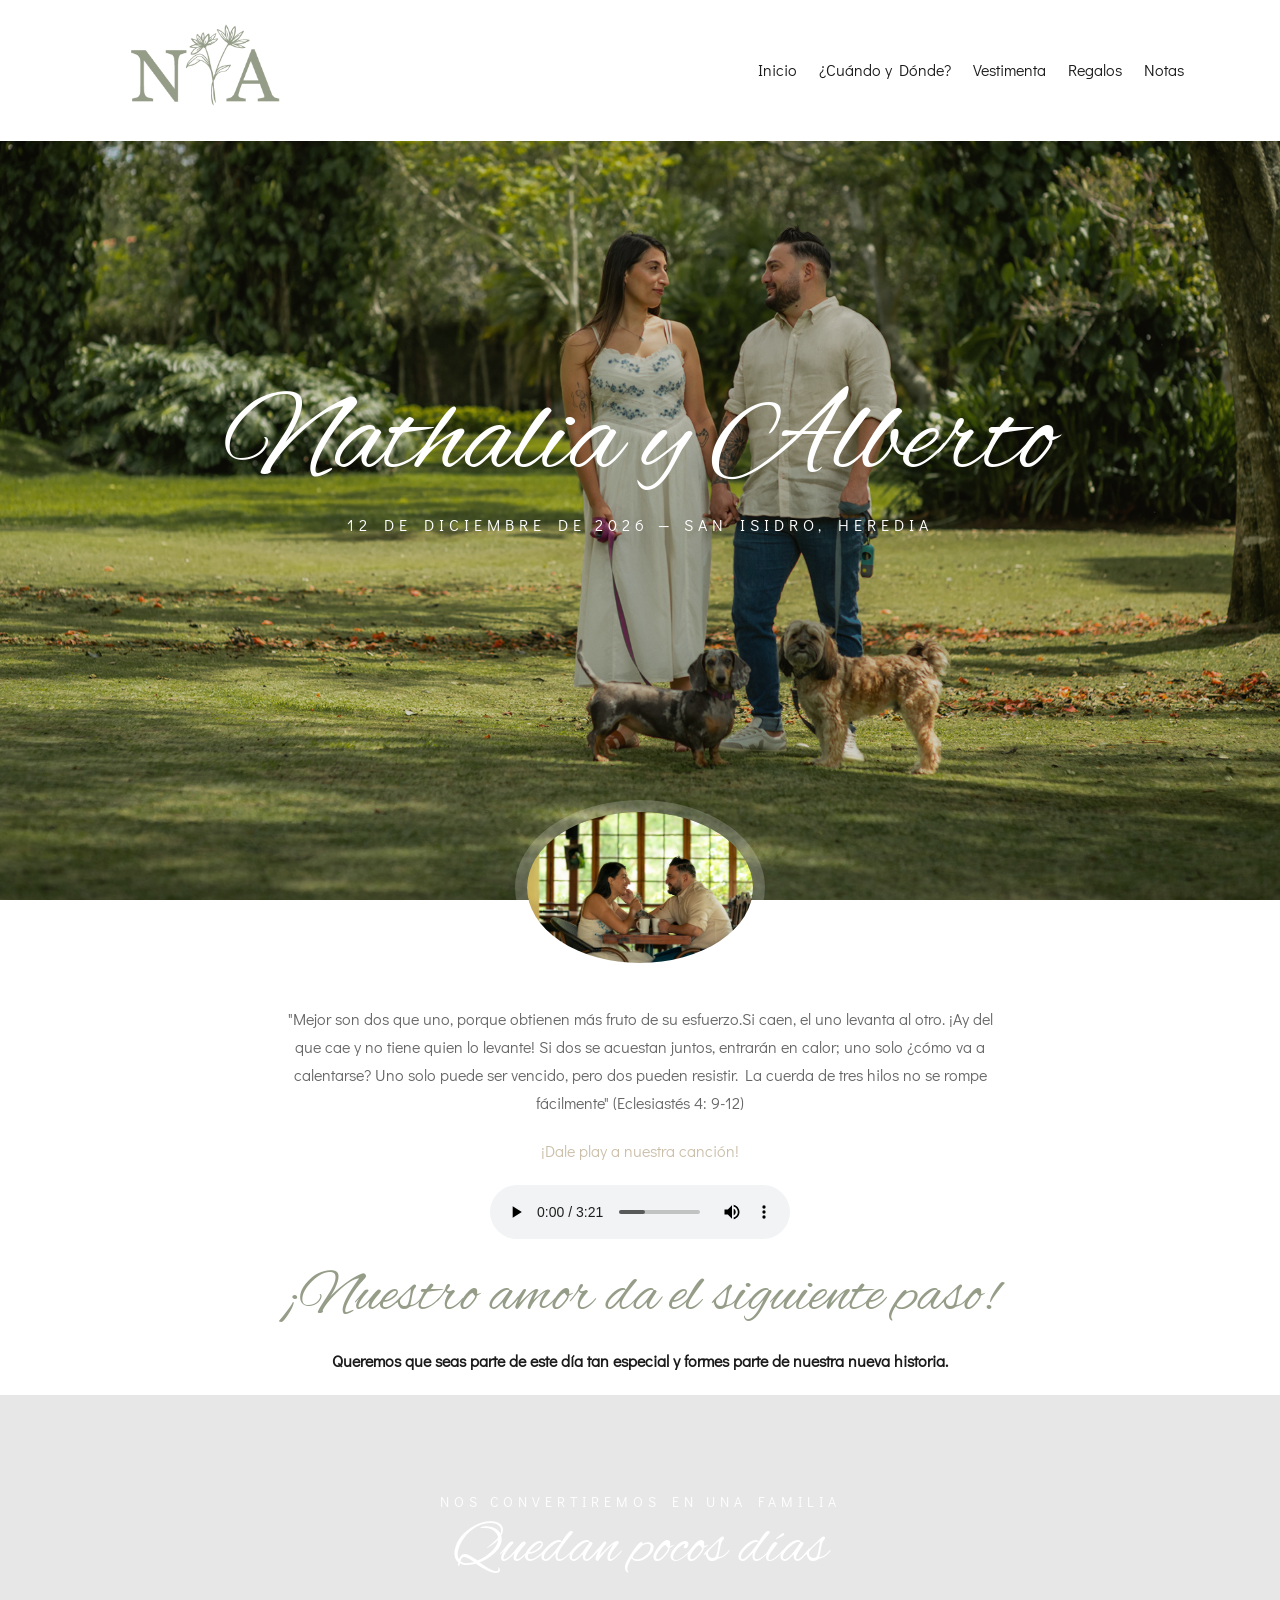
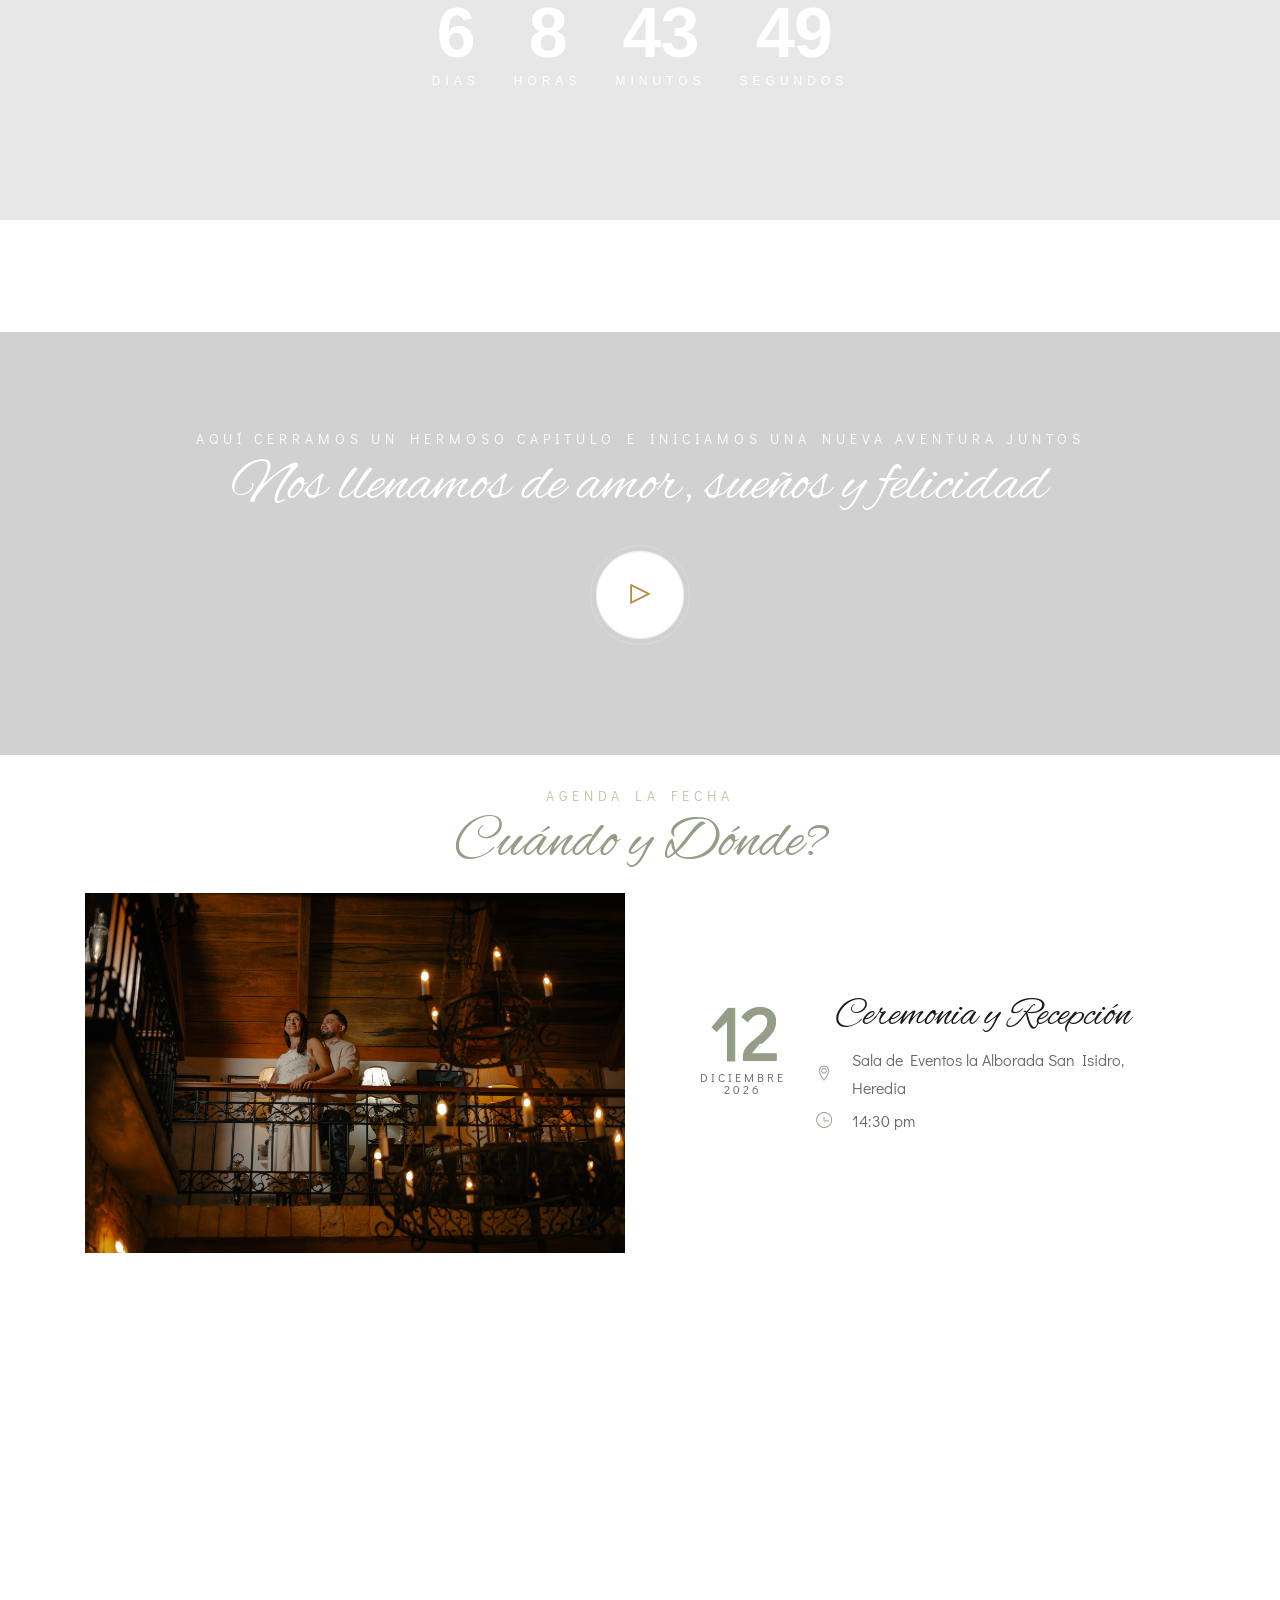
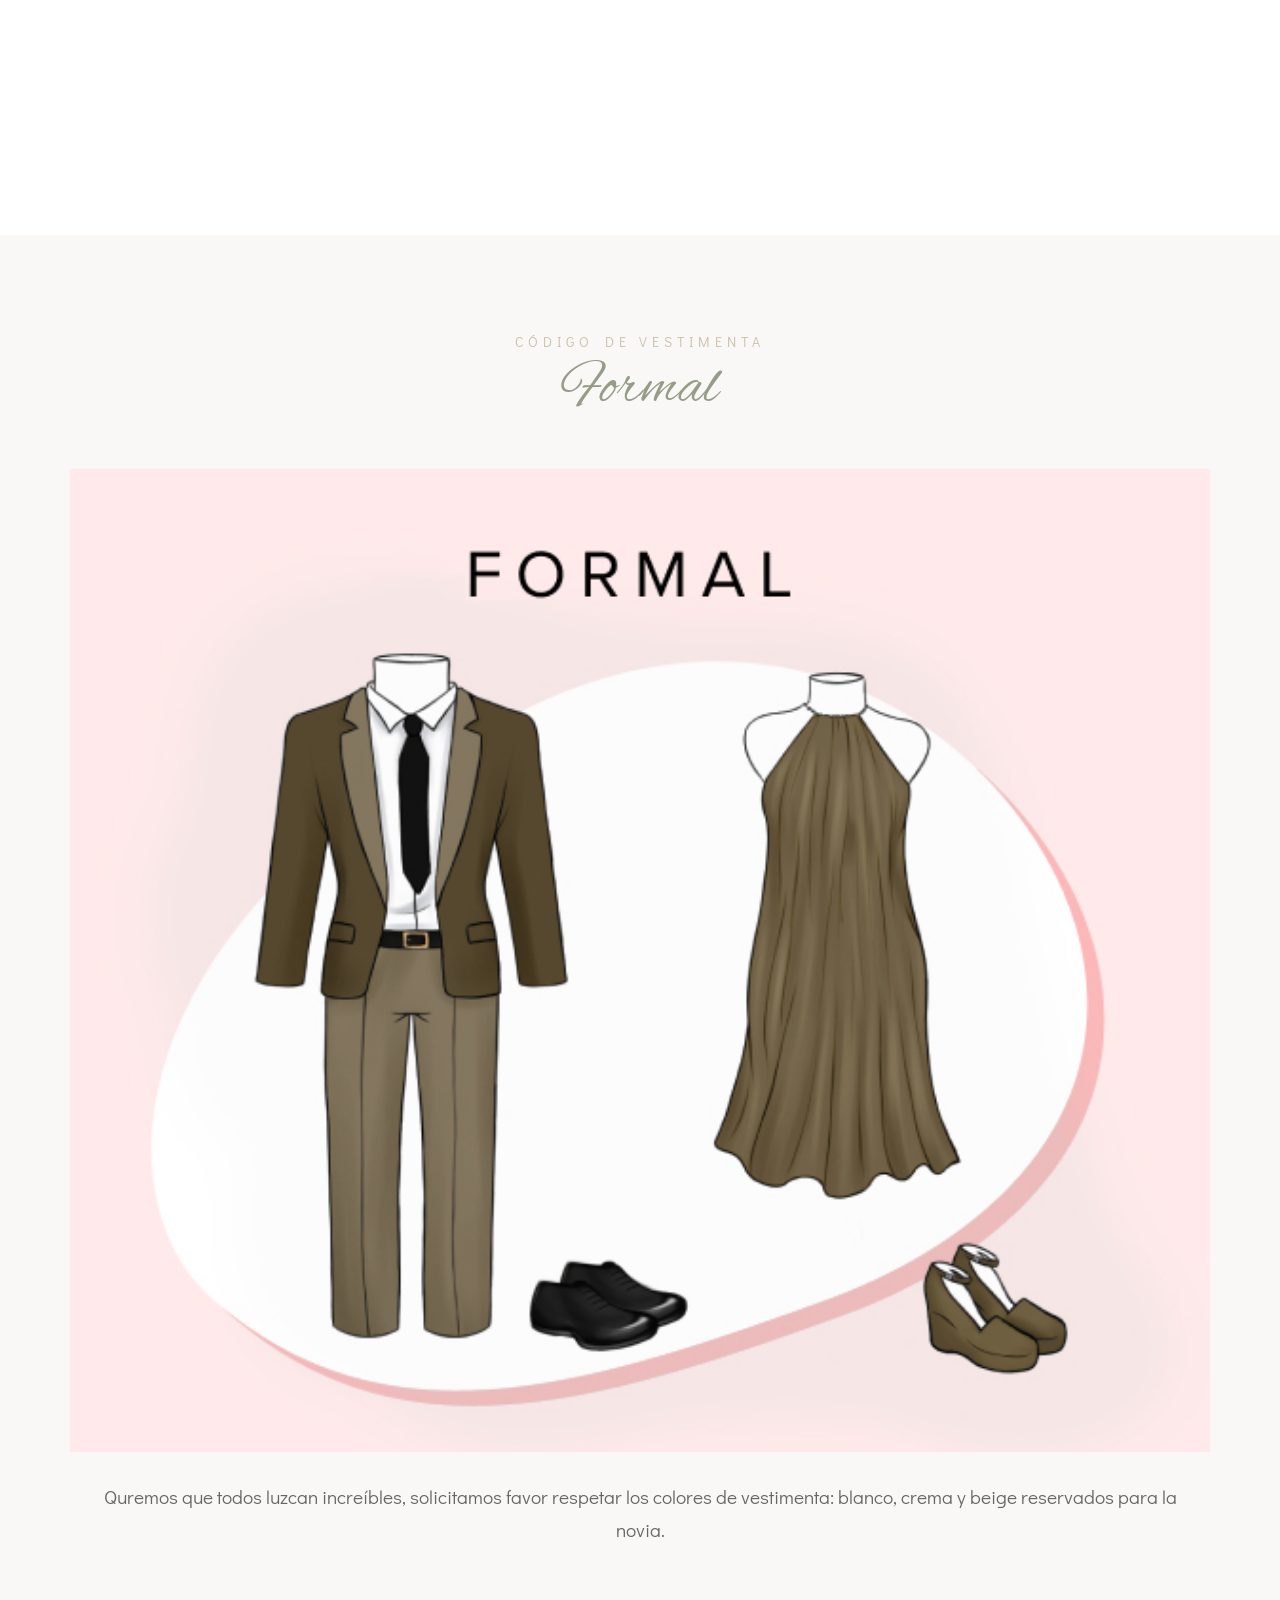
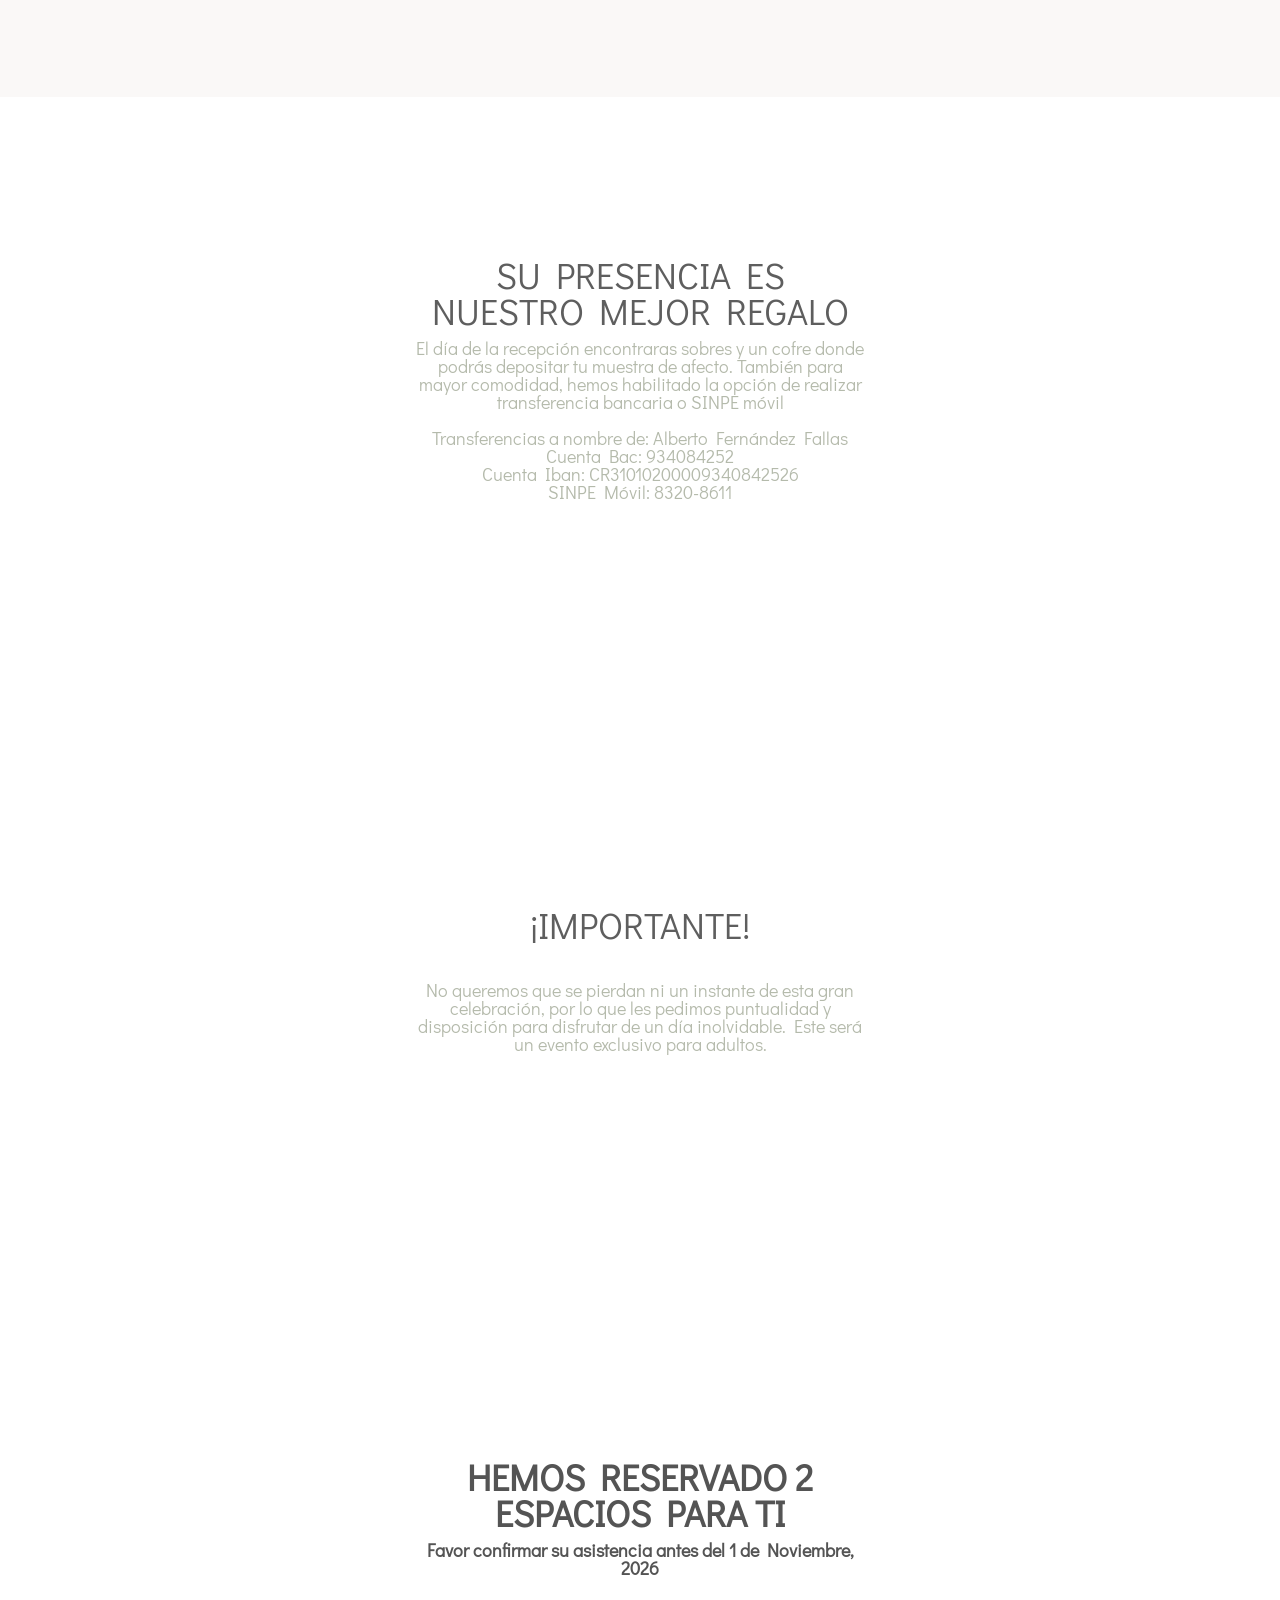
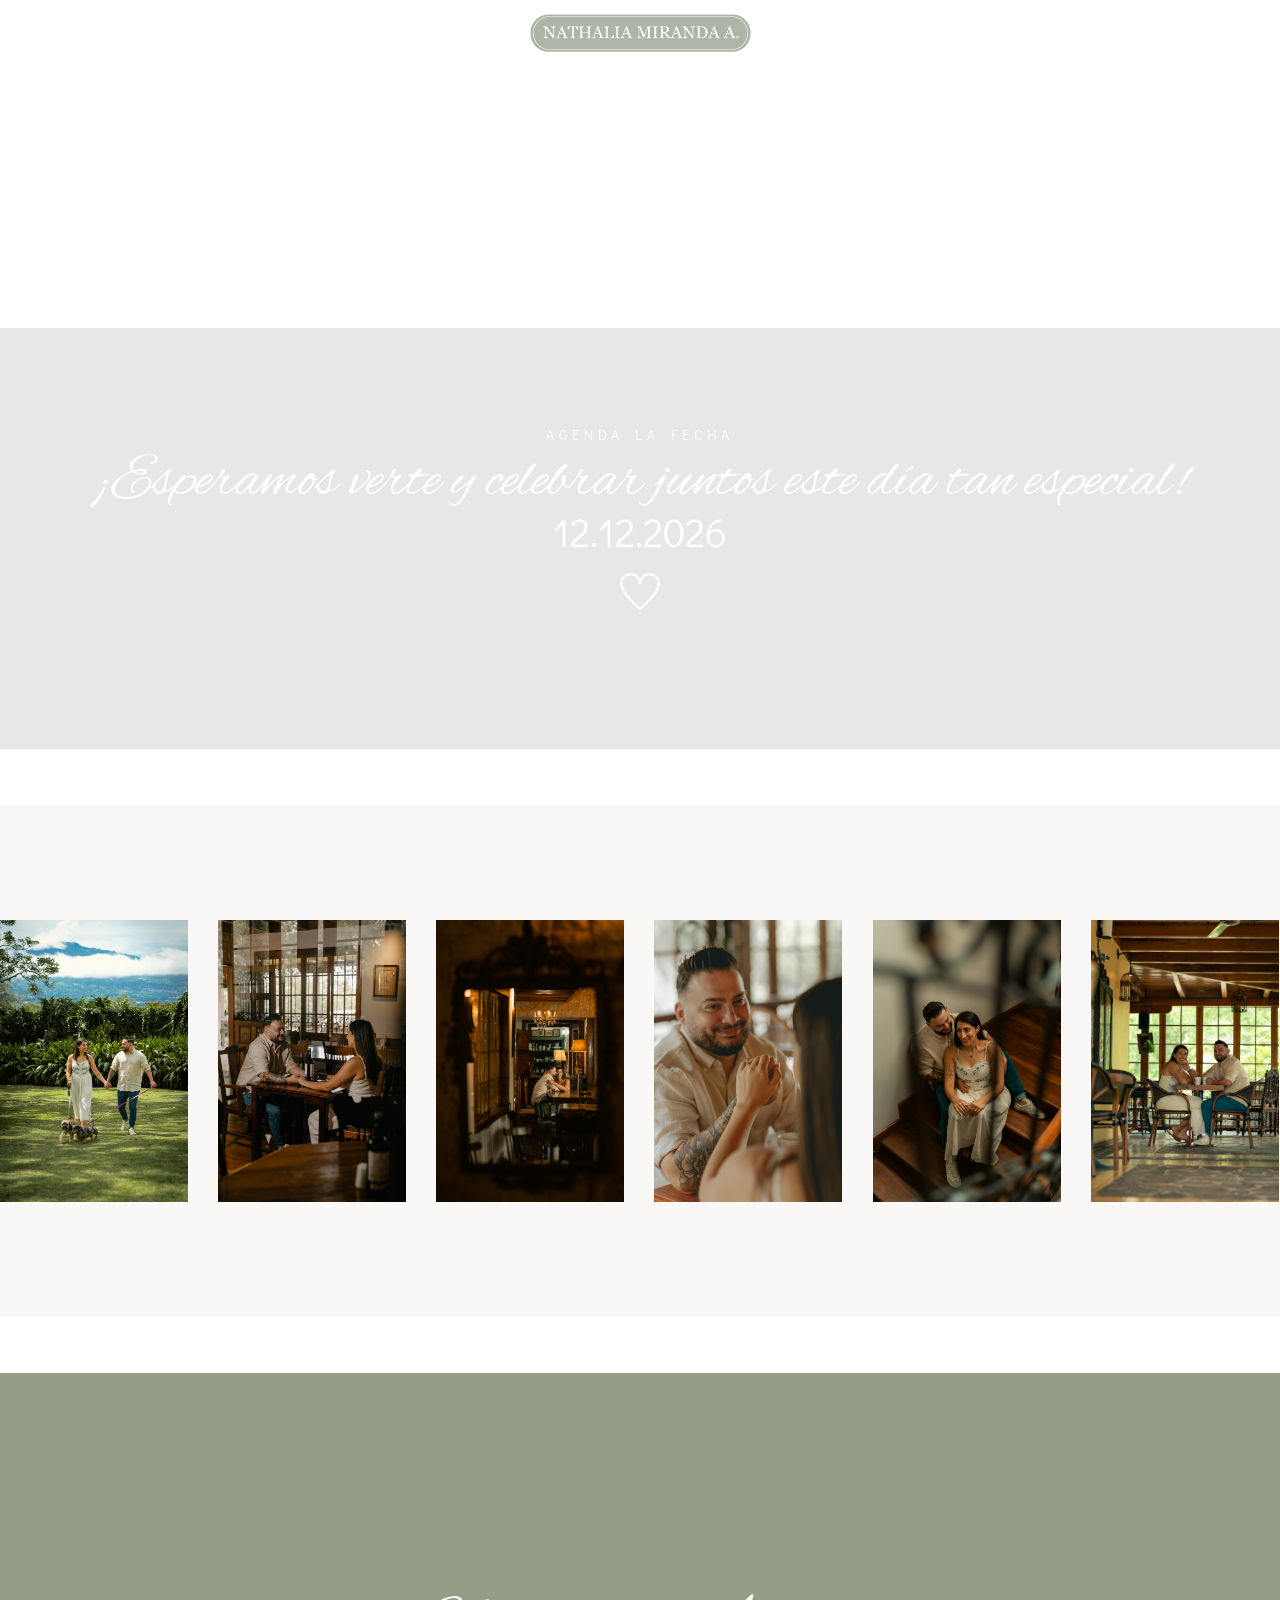
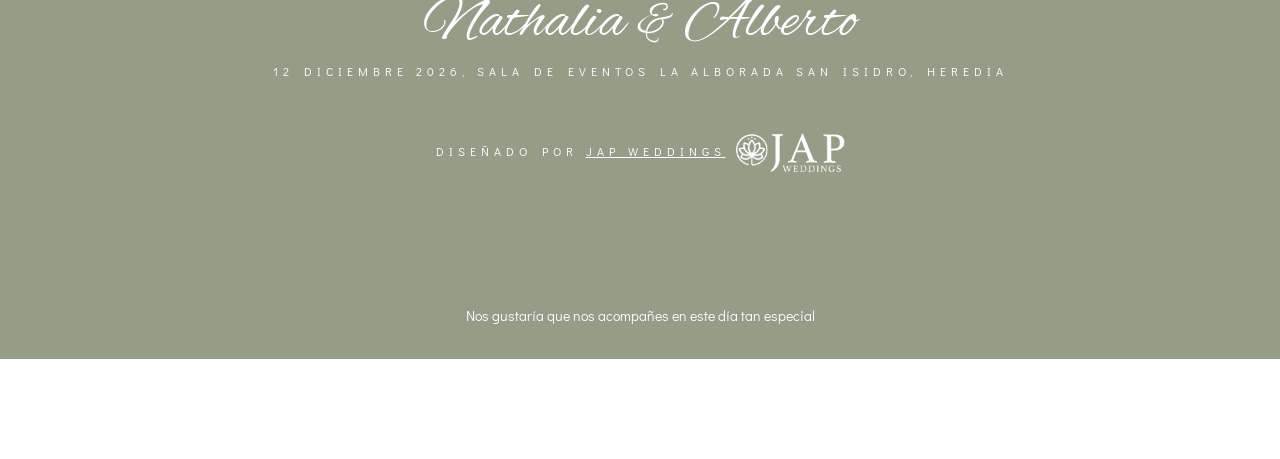
==== commit c7956fe4: "Remove logo image from 2.html Removed logo image from the HTML file." ====
--- a/2.html
+++ b/2.html
@@ -393,7 +393,6 @@
         </div>
     </div>
     <div>
-        <img src="images2/LOGO-DE-BODA-1.png" alt="" style="width: 30%; height: auto; left: 35%; position: relative;">
     </div>
     <br>
     <br>
